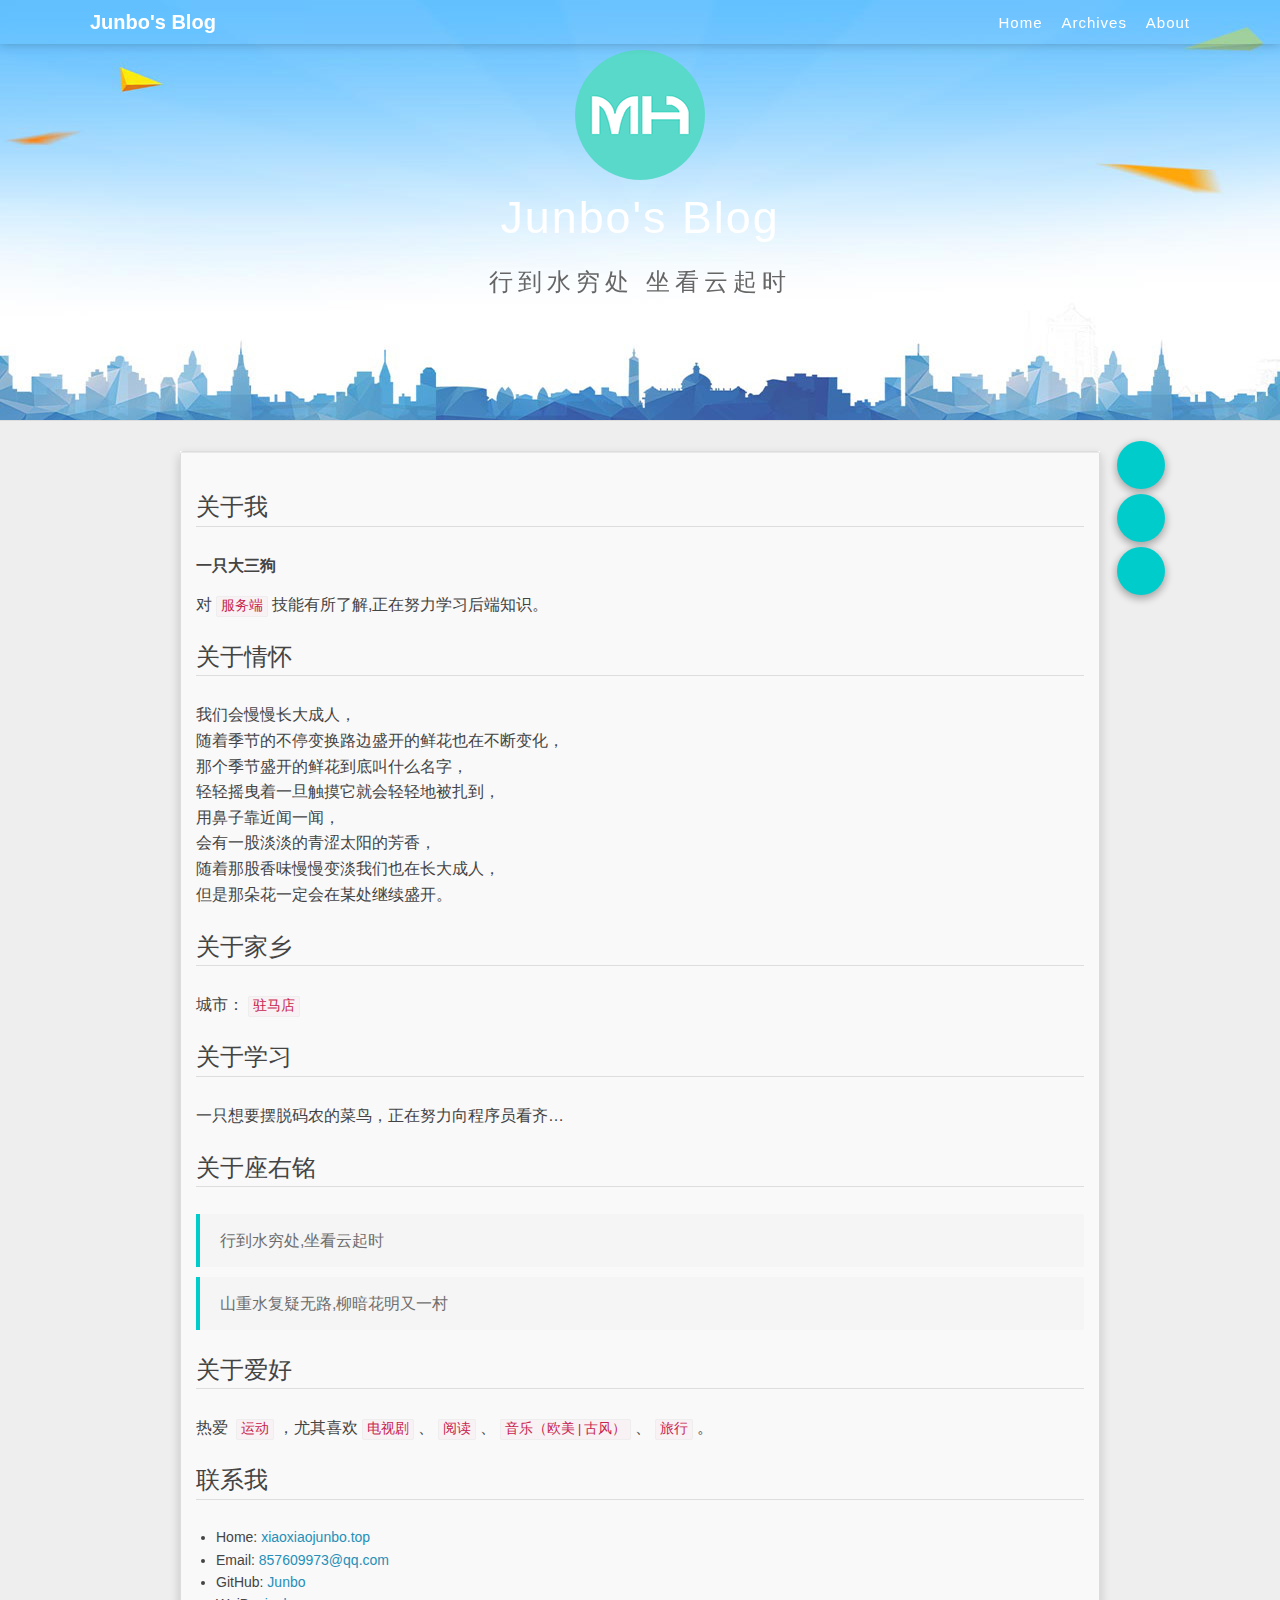
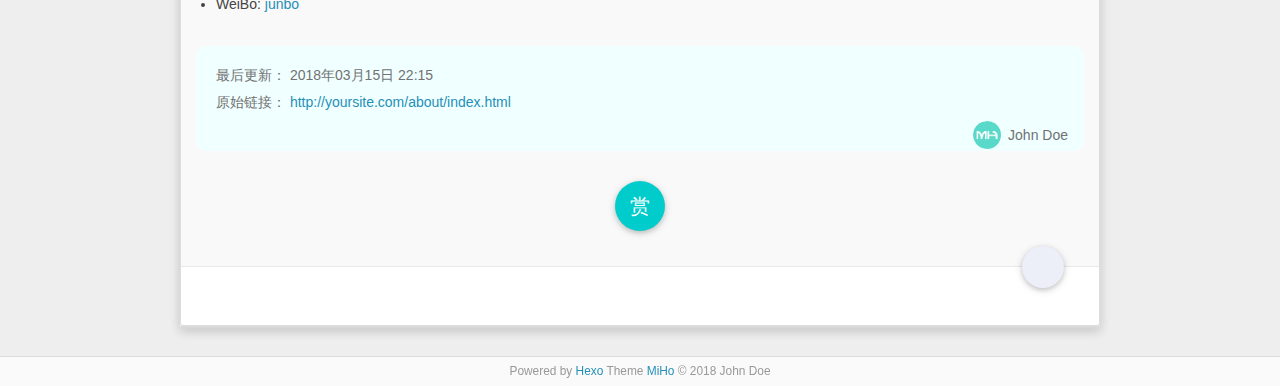
==== about/index.html @ d24095d6 "Site updated: 2018-03-15 23:12:38" ====
<!DOCTYPE html>
<html>
<head>
  <meta charset="utf-8">
  
  <title>Hexo</title>
  <meta name="viewport" content="width=device-width, initial-scale=1, maximum-scale=1">
  
    <meta name="keywords" content="Junbo,Junbo's Blog" />
  
  <meta name="description" content="关于我一只大三狗   对服务端技能有所了解,正在努力学习后端知识。 关于情怀我们会慢慢长大成人，随着季节的不停变换路边盛开的鲜花也在不断变化，那个季节盛开的鲜花到底叫什么名字，轻轻摇曳着一旦触摸它就会轻轻地被扎到，用鼻子靠近闻一闻，会有一股淡淡的青涩太阳的芳香，随着那股香味慢慢变淡我们也在长大成人，但是那朵花一定会在某处继续盛开。 关于家乡城市：驻马店 关于学习一只想要摆脱码农的菜鸟，正在努力向程">
<meta property="og:type" content="website">
<meta property="og:title" content="Hexo">
<meta property="og:url" content="http://yoursite.com/about/index.html">
<meta property="og:site_name" content="Hexo">
<meta property="og:description" content="关于我一只大三狗   对服务端技能有所了解,正在努力学习后端知识。 关于情怀我们会慢慢长大成人，随着季节的不停变换路边盛开的鲜花也在不断变化，那个季节盛开的鲜花到底叫什么名字，轻轻摇曳着一旦触摸它就会轻轻地被扎到，用鼻子靠近闻一闻，会有一股淡淡的青涩太阳的芳香，随着那股香味慢慢变淡我们也在长大成人，但是那朵花一定会在某处继续盛开。 关于家乡城市：驻马店 关于学习一只想要摆脱码农的菜鸟，正在努力向程">
<meta property="og:updated_time" content="2018-03-15T14:15:57.435Z">
<meta name="twitter:card" content="summary">
<meta name="twitter:title" content="Hexo">
<meta name="twitter:description" content="关于我一只大三狗   对服务端技能有所了解,正在努力学习后端知识。 关于情怀我们会慢慢长大成人，随着季节的不停变换路边盛开的鲜花也在不断变化，那个季节盛开的鲜花到底叫什么名字，轻轻摇曳着一旦触摸它就会轻轻地被扎到，用鼻子靠近闻一闻，会有一股淡淡的青涩太阳的芳香，随着那股香味慢慢变淡我们也在长大成人，但是那朵花一定会在某处继续盛开。 关于家乡城市：驻马店 关于学习一只想要摆脱码农的菜鸟，正在努力向程">
  
  
    <link rel="icon" href="/favicon.ico">
  
  <link href="//cdn.bootcss.com/font-awesome/4.7.0/css/font-awesome.min.css" rel="stylesheet" type="text/css">
  <link rel="stylesheet" href="/css/style.css">
  <script src="/js/pace.min.js"></script>
  

  
  

</head>

<body>
  <div id="container">
      <header id="header">
    <div id="banner"></div>
    <div id="header-outer">
        <div id="header-menu" class="header-menu-pos animated">
            <div class="header-menu-container">
                <a href="/" class="left">
                    <span class="site-title">Junbo&#39;s Blog</span>
                </a>
                <nav id="header-menu-nav" class="right">
                    
                    <a  href="/">
                        <i class="fa fa-home"></i>
                        <span>Home</span>
                    </a>
                    
                    <a  href="/archives">
                        <i class="fa fa-archive"></i>
                        <span>Archives</span>
                    </a>
                    
                    <a  href="/about">
                        <i class="fa fa-user"></i>
                        <span>About</span>
                    </a>
                    
                </nav>
                <a class="mobile-header-menu-button">
                    <i class="fa fa-bars"></i>
                </a>
            </div>
        </div>
        <div id="header-row">
            <div id="logo">
                <a href="/">
                    <img src="/images/logo.png" alt="logo">
                </a>
            </div>
            <div class="header-info">
                <div id="header-title">
                    
                    <h2>
                        Junbo&#39;s Blog
                    </h2>
                    
                </div>
                <div id="header-description">
                    
                    <h3>
                        行到水穷处   坐看云起时
                    </h3>
                    
                </div>
            </div>
            <nav class="header-nav">
                <div class="social">
                    
                        <a title="Junbo" target="_blank" href="//xiaoxiaojunbo.top">
                            <i class="fa fa-home fa-2x"></i></a>
                    
                        <a title="Github" target="_blank" href="//github.com/yizhixiaoxiao">
                            <i class="fa fa-github fa-2x"></i></a>
                    
                </div>
            </nav>
        </div>
    </div>
</header>
      <div class="outer">
        <section id="main" class="body-wrap"><article id="page-" class="article article-type-page" itemscope itemprop="blogPost">
  <div class="article-inner">
    
    <div class="article-entry " itemprop="articleBody">
      
            
            <h3 id="关于我"><a href="#关于我" class="headerlink" title="关于我"></a>关于我</h3><p><strong>一只大三狗</strong>  </p>
<p>对<code>服务端</code>技能有所了解,正在努力学习后端知识。</p>
<h3 id="关于情怀"><a href="#关于情怀" class="headerlink" title="关于情怀"></a>关于情怀</h3><p>我们会慢慢长大成人，<br>随着季节的不停变换路边盛开的鲜花也在不断变化，<br>那个季节盛开的鲜花到底叫什么名字，<br>轻轻摇曳着一旦触摸它就会轻轻地被扎到，<br>用鼻子靠近闻一闻，<br>会有一股淡淡的青涩太阳的芳香，<br>随着那股香味慢慢变淡我们也在长大成人，<br>但是那朵花一定会在某处继续盛开。</p>
<h3 id="关于家乡"><a href="#关于家乡" class="headerlink" title="关于家乡"></a>关于家乡</h3><p>城市：<code>驻马店</code></p>
<h3 id="关于学习"><a href="#关于学习" class="headerlink" title="关于学习"></a>关于学习</h3><p>一只想要摆脱码农的菜鸟，正在努力向程序员看齐…</p>
<h3 id="关于座右铭"><a href="#关于座右铭" class="headerlink" title="关于座右铭"></a>关于座右铭</h3><blockquote>
<p>行到水穷处,坐看云起时</p>
</blockquote>
<blockquote>
<p>山重水复疑无路,柳暗花明又一村</p>
</blockquote>
<h3 id="关于爱好"><a href="#关于爱好" class="headerlink" title="关于爱好"></a>关于爱好</h3><p>热爱 <code>运动</code>，尤其喜欢<code>电视剧</code>、<code>阅读</code>、<code>音乐（欧美|古风）</code>、<code>旅行</code>。</p>
<h3 id="联系我"><a href="#联系我" class="headerlink" title="联系我"></a>联系我</h3><ul>
<li>Home: <a href="www.xiaoxiaojunbo.top">xiaoxiaojunbo.top</a></li>
<li>Email:  <a href="mailto:857609973@qq.com" target="_blank" rel="noopener">857609973@qq.com</a></li>
<li>GitHub: <a href="https://github.com/yizhixiaoxiao" target="_blank" rel="noopener">Junbo</a></li>
<li>WeiBo:   <a href="https://weibo.com/3779550474/profile?rightmod=1&amp;wvr=6&amp;mod=personinfo&amp;is_all=1" target="_blank" rel="noopener">junbo</a></li>
</ul>

            <div class="post-copyright">
    <div class="content">
        <p>最后更新： 2018年03月15日 22:15</p>
        <p>原始链接： <a class="post-url" href="/about/index.html" title="">http://yoursite.com/about/index.html</a></p>
        <footer>
            <a href="http://yoursite.com">
                <img src="/images/logo.png" alt="John Doe">
                John Doe
            </a>
        </footer>
    </div>
</div>

      
        
            
<div class="page-reward">
    <a id="rewardBtn" href="javascript:;">赏</a>
</div>

<div id="reward" class="post-modal reward-lay">
    <a class="close" href="javascript:;" id="reward-close">×</a>
    <span class="reward-title">
        <i class="icon icon-quote-left"></i>
        请我吃糖~
        <i class="icon icon-quote-right"></i>
    </span>
    <div class="reward-content">
        
        <div class="reward-code">
            <img id="rewardCode" src="/images/wechat_code.jpg" alt="打赏二维码">
        </div>
        <div class="reward-select">
            
            <label class="reward-select-item checked" data-id="wechat" data-wechat="/images/wechat_code.jpg">
                <img class="reward-select-item-wechat" src="/images/wechat.png" alt="微信">
            </label>
            
            
            <label class="reward-select-item" data-id="alipay" data-alipay="/images/alipay_code.jpg">
                <img class="reward-select-item-alipay" src="/images/alipay.png" alt="支付宝">
            </label>
            
        </div>
    </div>
</div>


        
    </div>
    <footer class="article-footer">
        
        
<div class="post-share">
    <a href="javascript:;" id="share-sub" class="post-share-fab">
        <i class="fa fa-share-alt"></i>
    </a>
    <div class="post-share-list" id="share-list">
        <ul class="share-icons">
          <li>
            <a class="weibo share-sns" target="_blank" href="http://service.weibo.com/share/share.php?url=http://yoursite.com/about/&title=Hexo&pic=http://yoursite.comimages/logo.png" data-title="微博">
              <i class="fa fa-weibo"></i>
            </a>
          </li>
          <li>
            <a class="weixin share-sns" id="wxFab" href="javascript:;" data-title="微信">
              <i class="fa fa-weixin"></i>
            </a>
          </li>
          <li>
            <a class="qq share-sns" target="_blank" href="http://connect.qq.com/widget/shareqq/index.html?url=http://yoursite.com/about/&title=Hexo&source=" data-title="QQ">
              <i class="fa fa-qq"></i>
            </a>
          </li>
          <li>
            <a class="facebook share-sns" target="_blank" href="https://www.facebook.com/sharer/sharer.php?u=http://yoursite.com/about/" data-title="Facebook">
              <i class="fa fa-facebook"></i>
            </a>
          </li>
          <li>
            <a class="twitter share-sns" target="_blank" href="https://twitter.com/intent/tweet?text=Hexo&url=http://yoursite.com/about/&via=http://yoursite.com" data-title="Twitter">
              <i class="fa fa-twitter"></i>
            </a>
          </li>
          <li>
            <a class="google share-sns" target="_blank" href="https://plus.google.com/share?url=http://yoursite.com/about/" data-title="Google+">
              <i class="fa fa-google-plus"></i>
            </a>
          </li>
        </ul>
     </div>
</div>
<div class="post-modal wx-share" id="wxShare">
    <a class="close" href="javascript:;" id="wxShare-close">×</a>
    <p>扫一扫，分享到微信</p>
    <img src="//api.qrserver.com/v1/create-qr-code/?data=http://yoursite.com/about/" alt="微信分享二维码">
</div>

<div class="mask"></div>

        
        <ul class="article-footer-menu">
            
            
        </ul>
        
    </footer>
  </div>
</article>


    <aside class="post-toc-pos post-toc-top" id="post-toc">
        <nav class="post-toc-wrap">
            <ol class="post-toc"><li class="post-toc-item post-toc-level-3"><a class="post-toc-link" href="#关于我"><span class="post-toc-text">关于我</span></a></li><li class="post-toc-item post-toc-level-3"><a class="post-toc-link" href="#关于情怀"><span class="post-toc-text">关于情怀</span></a></li><li class="post-toc-item post-toc-level-3"><a class="post-toc-link" href="#关于家乡"><span class="post-toc-text">关于家乡</span></a></li><li class="post-toc-item post-toc-level-3"><a class="post-toc-link" href="#关于学习"><span class="post-toc-text">关于学习</span></a></li><li class="post-toc-item post-toc-level-3"><a class="post-toc-link" href="#关于座右铭"><span class="post-toc-text">关于座右铭</span></a></li><li class="post-toc-item post-toc-level-3"><a class="post-toc-link" href="#关于爱好"><span class="post-toc-text">关于爱好</span></a></li><li class="post-toc-item post-toc-level-3"><a class="post-toc-link" href="#联系我"><span class="post-toc-text">联系我</span></a></li></ol>
        </nav>
    </aside>
    



    
</section>
        
      </div>
      <footer id="footer">
  <div class="outer">
    <div id="footer-info" class="inner">
      
<p>
    <span id="busuanzi_container_site_uv" style='display:none'>
        总访客数：<span id="busuanzi_value_site_uv"></span>
    </span>
    <span id="busuanzi_container_site_pv" style='display:none'>
        总访问量：<span id="busuanzi_value_site_pv"></span>
    </span>
</p>


      <p>
        Powered by  <a href="http://hexo.io/" target="_blank">Hexo</a>
        Theme <a href="//github.com/wongminho/hexo-theme-miho" target="_blank">MiHo</a>
      &copy; 2018 John Doe<br>
      </p>
    </div>
  </div>
</footer>
    <script async src="//dn-lbstatics.qbox.me/busuanzi/2.3/busuanzi.pure.mini.js"></script>
<script src="//cdn.bootcss.com/jquery/3.2.1/jquery.min.js"></script>
<script>
  var mihoConfig = {
      root: "http://yoursite.com",
      animate: true,
      isHome: false,
      share: true,
      reward: 1
  }
</script>
<div class="sidebar">
    <div id="sidebar-search" title="Search">
        <i class="fa fa-search"></i>
    </div>
    <div id="sidebar-category" title="Categories">
        <i class="fa fa-book"></i>
    </div>
    <div id="sidebar-tag" title="Tags">
        <i class="fa fa-tags"></i>
    </div>
    <div id="sidebar-top">
        <span class="sidebar-top-icon"><i class="fa fa-angle-up"></i></span>
    </div>
</div>
<div class="sidebar-menu-box" id="sidebar-menu-box">
    <div class="sidebar-menu-box-container">
        <div id="sidebar-menu-box-categories">
            <a class="category-link" href="/categories/计算机网络/">计算机网络</a>
        </div>
        <div id="sidebar-menu-box-tags">
            <a href="/tags/计算机网络/" style="font-size: 10px;">计算机网络</a>
        </div>
    </div>
    <a href="javascript:;" class="sidebar-menu-box-close">&times;</a>
</div>
<div class="mobile-header-menu-nav" id="mobile-header-menu-nav">
    <div class="mobile-header-menu-container">
        <span class="title">Menus</span>
        <ul class="mobile-header-menu-navbar">
            
            <li>
                <a  href="/">
                    <i class="fa fa-home"></i><span>Home</span>
                </a>
            </li>
            
            <li>
                <a  href="/archives">
                    <i class="fa fa-archive"></i><span>Archives</span>
                </a>
            </li>
            
            <li>
                <a  href="/about">
                    <i class="fa fa-user"></i><span>About</span>
                </a>
            </li>
            
        </ul>
    </div>
    <div class="mobile-header-tag-container">
        <span class="title">Tags</span>
        <div id="mobile-header-container-tags">
            <a href="/tags/计算机网络/" style="font-size: 10px;">计算机网络</a>
        </div>
    </div>
</div>
<div class="search-wrap">
    <span class="search-close">&times;</span>
        <a href="javascript:;" class="header-icon waves-effect waves-circle waves-light" id="back">
            <i class="icon icon-lg icon-chevron-left"></i>
        </a>
        <input class="search-field" placeholder="Search..." id="keywords">
        <a id="search-submit" href="javascript:;">
            <i class="fa fa-search"></i>
        </a>
    <div class="search-container" id="search-container">
        <ul class="search-result" id="search-result">
        </ul>
    </div>
</div>

<div id="search-tpl">
    <li class="search-result-item">
        <a href="{url}" class="search-item-li">
            <span class="search-item-li-title" title="{title}">{title}</span>
        </a>
    </li>
</div>
<script src="/js/search.js"></script>
<script src="/js/main.js"></script>


  <script src="//cdn.bootcss.com/particles.js/2.0.0/particles.min.js"></script>
  <div id="particles"></div>
  <script src="/js/particles.js"></script>







  <link rel="stylesheet" href="//cdn.bootcss.com/animate.css/3.5.0/animate.min.css">
  <script src="//cdn.bootcss.com/scrollReveal.js/3.0.5/scrollreveal.js"></script>
  <script src="/js/animate.js"></script>


  <script src="/js/pop-img.js"></script>
  <script>
     $(".article-entry p img").popImg();
  </script>

  </div>
</body>
</html>
---- css/style.css ----
body {
  width: 100%;
}
body:before,
body:after {
  content: "";
  display: table;
}
body:after {
  clear: both;
}
html,
body,
div,
span,
applet,
object,
iframe,
h1,
h2,
h3,
h4,
h5,
h6,
p,
blockquote,
pre,
a,
abbr,
acronym,
address,
big,
cite,
code,
del,
dfn,
em,
img,
ins,
kbd,
q,
s,
samp,
small,
strike,
strong,
sub,
sup,
tt,
var,
dl,
dt,
dd,
ol,
ul,
li,
fieldset,
form,
label,
legend,
table,
caption,
tbody,
tfoot,
thead,
tr,
th,
td {
  margin: 0;
  padding: 0;
  border: 0;
  outline: 0;
  font-weight: inherit;
  font-style: inherit;
  font-family: inherit;
  font-size: 100%;
  vertical-align: baseline;
}
body {
  line-height: 1;
  color: #000;
  background: #fff;
}
ol,
ul {
  list-style: none;
}
table {
  border-collapse: separate;
  border-spacing: 0;
  vertical-align: middle;
}
caption,
th,
td {
  text-align: left;
  font-weight: normal;
  vertical-align: middle;
}
a img {
  border: none;
}
input,
button {
  margin: 0;
  padding: 0;
}
input::-moz-focus-inner,
button::-moz-focus-inner {
  border: 0;
  padding: 0;
}
@font-face {
  font-family: FontAwesome;
  font-style: normal;
  font-weight: normal;
  src: url("fonts/fontawesome-webfont.eot?v=#4.0.3");
  src: url("fonts/fontawesome-webfont.eot?#iefix&v=#4.0.3") format("embedded-opentype"), url("fonts/fontawesome-webfont.woff?v=#4.0.3") format("woff"), url("fonts/fontawesome-webfont.ttf?v=#4.0.3") format("truetype"), url("fonts/fontawesome-webfont.svg#fontawesomeregular?v=#4.0.3") format("svg");
}
html,
body,
#container {
  height: 100%;
}
body {
  font-family: "Helvetica Neue", Helvetica, STHeiTi, Arial, sans-serif;
  background: #eee;
  font-size: 14px;
  -webkit-text-size-adjust: 100%;
  position: relative;
}
.outer {
  max-width: 920px;
  margin: 0 auto;
  padding: 0 20px;
}
.outer:before,
.outer:after {
  content: "";
  display: table;
}
.outer:after {
  clear: both;
}
.inner {
  display: inline;
  float: left;
  width: 97.77777777777777%;
  margin: 0 1.111111111111111%;
}
.left,
.alignleft {
  float: left;
}
.right,
.alignright {
  float: right;
}
.clear {
  clear: both;
}
#container {
  position: relative;
}
.mobile-nav-on {
  overflow: hidden;
}
.hide {
  display: none;
}
.show {
  display: block;
}
#wrap {
  height: 100%;
  width: 100%;
  position: absolute;
  top: 0;
  left: 0;
  -webkit-transition: 0.2s ease-out;
  transition: 0.2s ease-out;
  z-index: 1;
  background: #eee;
}
.mobile-nav-on #wrap {
  left: 280px;
}
#particles {
  width: 100%;
  height: 100%;
  position: fixed;
  top: 0;
  left: 0;
  z-index: -1;
  opacity: 0.8;
}
.article-date,
.article-category-link,
.archive-year,
.widget-title {
  text-decoration: none;
  text-transform: uppercase;
  letter-spacing: 2px;
  color: #999;
  margin-bottom: 1em;
  margin-left: 5px;
  line-height: 1em;
  text-shadow: 0 1px #fff;
  font-weight: bold;
}
.article-inner,
.archive-article-inner {
  background: #fff;
  box-shadow: 1px 2px 3px #ddd;
  border: 1px solid #ddd;
  border-radius: 3px;
}
.article-entry h1,
.widget h1 {
  font-size: 3rem;
}
.article-entry h2,
.widget h2,
#header-title h2 {
  font-size: 2.8rem;
}
.article-entry h3,
.widget h3,
#header-description h3 {
  font-size: 1.5rem;
}
.article-entry h4,
.widget h4,
#article-nav,
.article-nav-link-wrap {
  font-size: 1.2rem;
}
.article-entry h5,
.widget h5 {
  font-size: 1rem;
}
.article-entry h6,
.widget h6 {
  font-size: 1em;
}
.article-entry hr,
.widget hr {
  border: 1px dashed #ddd;
}
.article-entry strong,
.widget strong {
  font-weight: bold;
}
.article-entry em,
.widget em,
.article-entry cite,
.widget cite {
  font-style: italic;
}
.article-entry sup,
.widget sup,
.article-entry sub,
.widget sub {
  font-size: 0.75em;
  line-height: 0;
  position: relative;
  vertical-align: baseline;
}
.article-entry sup,
.widget sup {
  top: -0.5em;
}
.article-entry sub,
.widget sub {
  bottom: -0.2em;
}
.article-entry small,
.widget small {
  font-size: 0.85em;
}
.article-entry acronym,
.widget acronym,
.article-entry abbr,
.widget abbr {
  border-bottom: 1px dotted;
}
.article-entry ul,
.widget ul,
.article-entry ol,
.widget ol,
.article-entry dl,
.widget dl {
  margin: 0 20px;
  line-height: 1.6em;
}
.article-entry ul ul,
.widget ul ul,
.article-entry ol ul,
.widget ol ul,
.article-entry ul ol,
.widget ul ol,
.article-entry ol ol,
.widget ol ol {
  margin-top: 0;
  margin-bottom: 0;
}
.article-entry ul,
.widget ul {
  list-style: disc;
}
.article-entry ol,
.widget ol {
  list-style: decimal;
}
.article-entry dt,
.widget dt {
  font-weight: bold;
}
.article-footer-tags .color1,
.mobile-header-tag-container #mobile-header-container-tags .color1,
#sidebar-menu-box-tags .color1,
#sidebar-menu-box-categories .color1 {
  background: #0cc;
}
.article-footer-tags .color1:before,
.mobile-header-tag-container #mobile-header-container-tags .color1:before,
#sidebar-menu-box-tags .color1:before,
#sidebar-menu-box-categories .color1:before {
  border-right-color: #0cc;
}
.article-footer-tags .color2,
.mobile-header-tag-container #mobile-header-container-tags .color2,
#sidebar-menu-box-tags .color2,
#sidebar-menu-box-categories .color2 {
  background: #ee6252;
}
.article-footer-tags .color2:before,
.mobile-header-tag-container #mobile-header-container-tags .color2:before,
#sidebar-menu-box-tags .color2:before,
#sidebar-menu-box-categories .color2:before {
  border-right-color: #ee6252;
}
.article-footer-tags .color3,
.mobile-header-tag-container #mobile-header-container-tags .color3,
#sidebar-menu-box-tags .color3,
#sidebar-menu-box-categories .color3 {
  background: #4cae4c;
}
.article-footer-tags .color3:before,
.mobile-header-tag-container #mobile-header-container-tags .color3:before,
#sidebar-menu-box-tags .color3:before,
#sidebar-menu-box-categories .color3:before {
  border-right-color: #4cae4c;
}
.article-footer-tags .color4,
.mobile-header-tag-container #mobile-header-container-tags .color4,
#sidebar-menu-box-tags .color4,
#sidebar-menu-box-categories .color4 {
  background: #e23794;
}
.article-footer-tags .color4:before,
.mobile-header-tag-container #mobile-header-container-tags .color4:before,
#sidebar-menu-box-tags .color4:before,
#sidebar-menu-box-categories .color4:before {
  border-right-color: #e23794;
}
.article-footer-tags .color5,
.mobile-header-tag-container #mobile-header-container-tags .color5,
#sidebar-menu-box-tags .color5,
#sidebar-menu-box-categories .color5 {
  background: #f0ad4e;
}
.article-footer-tags .color5:before,
.mobile-header-tag-container #mobile-header-container-tags .color5:before,
#sidebar-menu-box-tags .color5:before,
#sidebar-menu-box-categories .color5:before {
  border-right-color: #f0ad4e;
}
.article-title,
.archive-article-header h1,
.archive-article-title,
.search-result .search-result-item {
  overflow: hidden;
  text-overflow: ellipsis;
  white-space: nowrap;
}
#header {
  height: 420px;
  position: relative;
  width: 100%;
  border-bottom: 1px solid #ddd;
  z-index: 1;
}
#header:before,
#header:after {
  content: "";
  position: absolute;
  left: 0;
  right: 0;
  height: 40px;
}
#header-outer {
  height: 100%;
  position: relative;
}
#header-inner {
  position: relative;
  overflow: hidden;
}
#banner {
  position: absolute;
  top: 0;
  left: 0;
  width: 100%;
  height: 100%;
  background: url("../images/banner.jpg") center #000;
  -webkit-background-size: cover;
  -moz-background-size: cover;
  background-size: cover;
  z-index: -1;
}
#header-row {
  padding-top: 50px;
  text-align: center;
}
#logo {
  width: 130px;
  height: 130px;
  margin: 0 auto;
}
#header-menu {
  position: fixed;
  box-shadow: rgba(14,14,14,0.26) 0px 0px 10px;
  height: 44px;
}
#header-menu .header-menu-container {
  max-width: 1100px;
  margin: 0 auto;
  line-height: 44px;
}
#header-menu .header-menu-container .site-title {
  font-size: 20px;
  display: inline-block;
  vertical-align: top;
  font-weight: 600;
  color: #fff;
  line-height: 44px;
  -webkit-transition: all 0.5s;
  transition: all 0.5s;
}
#header-menu .header-menu-container .site-title:hover {
  letter-spacing: 3px;
}
#header-menu .header-menu-container #header-menu-nav {
  color: #fff;
}
#header-menu .header-menu-container #header-menu-nav a {
  margin-left: 15px;
  text-decoration: none;
}
#header-menu .header-menu-container #header-menu-nav a i {
  color: #fff;
  font-size: 18px;
}
#header-menu .header-menu-container #header-menu-nav a span {
  color: #fff;
  font-size: 15px;
  letter-spacing: 1px;
  -webkit-transition: all 0.5s;
  transition: all 0.5s;
}
#header-menu .header-menu-container #header-menu-nav a span:hover {
  letter-spacing: 2px;
}
.animated {
  -webkit-animation-duration: 0.3s;
  -webkit-animation-duration: 0.3s;
  -moz-animation-duration: 0.3s;
  -ms-animation-duration: 0.3s;
  animation-duration: 0.3s;
  -webkit-animation-fill-mode: both;
  -webkit-animation-fill-mode: both;
  -moz-animation-fill-mode: both;
  -ms-animation-fill-mode: both;
  animation-fill-mode: both;
}
@-webkit-keyframes slideDown {
  0% {
    -webkit-transform: translateY(-70px);
  }
  100% {
    -webkit-transform: translateY(0);
  }
}
@-webkit-keyframes slideUp {
  0% {
    -webkit-transform: translateY(0);
  }
  100% {
    -webkit-transform: translateY(-70px);
  }
}
.slide-down {
  -webkit-animation-name: slideDown;
  -webkit-animation-name: slideDown;
  -moz-animation-name: slideDown;
  -ms-animation-name: slideDown;
  animation-name: slideDown;
}
.slide-up {
  -webkit-animation-name: slideUp;
  -webkit-animation-name: slideUp;
  -moz-animation-name: slideUp;
  -ms-animation-name: slideUp;
  animation-name: slideUp;
}
.header-menu-pos {
  top: 0;
  left: 0;
  width: 100%;
  z-index: 6;
  line-height: 1.7;
  background: none;
  border-width: initial;
  border-style: none;
  border-color: initial;
  -webkit-border-image: initial;
  -moz-border-image: initial;
  border-image: initial;
  -webkit-transition: background 0.5s;
  transition: background 0.5s;
}
#logo img {
  border-radius: 50%;
  -webkit-transition: all 1.6s;
  transition: all 1.6s;
  -webkit-transition: all 1.6s cubic-bezier(0.17, 0.67, 0.62, 1.22);
  -moz-transition: all 1.6s cubic-bezier(0.17, 0.67, 0.62, 1.22);
  -o-transition: all 1.6s cubic-bezier(0.17, 0.67, 0.62, 1.22);
  -ms-transition: all 1.6s cubic-bezier(0.17, 0.67, 0.62, 1.22);
}
#logo img:hover {
  -webkit-transform: rotate(360deg);
  -moz-transform: rotate(360deg);
  -ms-transform: rotate(360deg);
  transform: rotate(360deg);
  -ms-transform: rotate(360deg); /* IE 9 */
  -webkit-transform: rotate(360deg); /* Safari and Chrome */
}
.header-info {
  cursor: pointer;
  margin: 15px 0;
}
#header-title,
#header-description {
  font-weight: 100;
  margin-top: 15px;
}
#header-title {
  color: #fff;
  letter-spacing: 2px;
}
#header-title h2 {
  -webkit-transition: all 0.5s;
  transition: all 0.5s;
  font-weight: 400;
}
#header-title h2:hover {
  letter-spacing: 5px;
}
#header-description {
  width: 600px;
  margin: 20px auto;
  padding: 10px 0;
  color: #666;
  letter-spacing: 5px;
}
.header-nav {
  cursor: pointer;
  margin: 8px 0;
}
.header-nav .social {
  text-align: center;
}
.header-nav .social a {
  color: #696969;
  margin-right: 15px;
  -webkit-transition: 0.2s ease;
  transition: 0.2s ease;
  position: relative;
}
.header-nav .social a:hover {
  color: #0cc;
}
.header-nav .social a:hover:after {
  right: -50%;
  top: -41px;
  color: #fff;
  background: #0cc;
  font-size: 14px;
  content: attr(title);
  display: block;
  padding: 5px 15px;
  position: absolute;
  white-space: nowrap;
  border-radius: 2px;
  text-transform: uppercase;
  box-shadow: 0 0 2px rgba(0,0,0,0.2);
  z-index: 10;
}
.header-nav .social a:hover:before {
  top: -17px;
  right: 8px;
  border: solid;
  border-color: #0cc transparent;
  border-width: 5px 5px 0 5px;
  content: "";
  display: block;
  position: absolute;
  z-index: 20;
}
#subtitle-wrap {
  margin-top: 16px;
}
#main-nav {
  float: left;
  margin-left: -15px;
}
.nav-icon,
.main-nav-link {
  float: left;
  color: #fff;
  opacity: 0.6;
  text-decoration: none;
  text-shadow: 0 1px rgba(0,0,0,0.2);
  -webkit-transition: opacity 0.2s;
  transition: opacity 0.2s;
  display: block;
  padding: 20px 15px;
}
.nav-icon:hover,
.main-nav-link:hover {
  opacity: 1;
}
.nav-icon {
  font-family: FontAwesome;
  text-align: center;
  font-size: 14px;
  width: 14px;
  height: 14px;
  padding: 20px 15px;
  position: relative;
  cursor: pointer;
}
.main-nav-link {
  font-weight: 300;
  letter-spacing: 1px;
}
@media screen and (max-width: 760px) {
  .main-nav-link {
    display: none;
  }
}
#main-nav-toggle {
  display: none;
}
#main-nav-toggle:before {
  content: "\f0c9";
}
@media screen and (max-width: 760px) {
  #main-nav-toggle {
    display: block;
  }
}
#sub-nav {
  float: right;
  margin-right: -15px;
}
#nav-rss-link:before {
  content: "\f09e";
}
#nav-search-btn:before {
  content: "\f002";
}
#search-form-wrap {
  position: absolute;
  top: 15px;
  width: 150px;
  height: 30px;
  right: -150px;
  opacity: 0;
  -webkit-transition: 0.2s ease-out;
  transition: 0.2s ease-out;
}
#search-form-wrap.on {
  opacity: 1;
  right: 0;
}
@media screen and (max-width: 760px) {
  #search-form-wrap {
    width: 100%;
    right: -100%;
  }
}
.search-form {
  position: absolute;
  top: 0;
  left: 0;
  right: 0;
  background: #fff;
  padding: 5px 15px;
  border-radius: 15px;
  box-shadow: 0 0 10px rgba(0,0,0,0.3);
}
.search-form-input {
  border: none;
  background: none;
  color: #444;
  width: 100%;
  font: 13px "Helvetica Neue", Helvetica, Arial, sans-serif;
  outline: none;
}
.search-form-input::-webkit-search-results-decoration,
.search-form-input::-webkit-search-cancel-button {
  -webkit-appearance: none;
}
.search-form-submit {
  position: absolute;
  top: 50%;
  right: 10px;
  margin-top: -7px;
  font: 13px FontAwesome;
  border: none;
  background: none;
  color: #bbb;
  cursor: pointer;
}
.search-form-submit:hover,
.search-form-submit:focus {
  color: #777;
}
.mobile-header-menu-button {
  display: none;
}
@-moz-keyframes slideDown {
  0% {
    -webkit-transform: translateY(-70px);
    -webkit-transform: translateY(-70px);
    -moz-transform: translateY(-70px);
    -ms-transform: translateY(-70px);
    transform: translateY(-70px);
  }
  100% {
    -webkit-transform: translateY(0);
    -webkit-transform: translateY(0);
    -moz-transform: translateY(0);
    -ms-transform: translateY(0);
    transform: translateY(0);
  }
}
@-webkit-keyframes slideDown {
  0% {
    -webkit-transform: translateY(-70px);
    -webkit-transform: translateY(-70px);
    -moz-transform: translateY(-70px);
    -ms-transform: translateY(-70px);
    transform: translateY(-70px);
  }
  100% {
    -webkit-transform: translateY(0);
    -webkit-transform: translateY(0);
    -moz-transform: translateY(0);
    -ms-transform: translateY(0);
    transform: translateY(0);
  }
}
@-o-keyframes slideDown {
  0% {
    -webkit-transform: translateY(-70px);
    -webkit-transform: translateY(-70px);
    -moz-transform: translateY(-70px);
    -ms-transform: translateY(-70px);
    transform: translateY(-70px);
  }
  100% {
    -webkit-transform: translateY(0);
    -webkit-transform: translateY(0);
    -moz-transform: translateY(0);
    -ms-transform: translateY(0);
    transform: translateY(0);
  }
}
@keyframes slideDown {
  0% {
    -webkit-transform: translateY(-70px);
    -webkit-transform: translateY(-70px);
    -moz-transform: translateY(-70px);
    -ms-transform: translateY(-70px);
    transform: translateY(-70px);
  }
  100% {
    -webkit-transform: translateY(0);
    -webkit-transform: translateY(0);
    -moz-transform: translateY(0);
    -ms-transform: translateY(0);
    transform: translateY(0);
  }
}
@-moz-keyframes slideUp {
  0% {
    -webkit-transform: translateY(0);
    -webkit-transform: translateY(0);
    -moz-transform: translateY(0);
    -ms-transform: translateY(0);
    transform: translateY(0);
  }
  100% {
    -webkit-transform: translateY(-70px);
    -webkit-transform: translateY(-70px);
    -moz-transform: translateY(-70px);
    -ms-transform: translateY(-70px);
    transform: translateY(-70px);
  }
}
@-webkit-keyframes slideUp {
  0% {
    -webkit-transform: translateY(0);
    -webkit-transform: translateY(0);
    -moz-transform: translateY(0);
    -ms-transform: translateY(0);
    transform: translateY(0);
  }
  100% {
    -webkit-transform: translateY(-70px);
    -webkit-transform: translateY(-70px);
    -moz-transform: translateY(-70px);
    -ms-transform: translateY(-70px);
    transform: translateY(-70px);
  }
}
@-o-keyframes slideUp {
  0% {
    -webkit-transform: translateY(0);
    -webkit-transform: translateY(0);
    -moz-transform: translateY(0);
    -ms-transform: translateY(0);
    transform: translateY(0);
  }
  100% {
    -webkit-transform: translateY(-70px);
    -webkit-transform: translateY(-70px);
    -moz-transform: translateY(-70px);
    -ms-transform: translateY(-70px);
    transform: translateY(-70px);
  }
}
@keyframes slideUp {
  0% {
    -webkit-transform: translateY(0);
    -webkit-transform: translateY(0);
    -moz-transform: translateY(0);
    -ms-transform: translateY(0);
    transform: translateY(0);
  }
  100% {
    -webkit-transform: translateY(-70px);
    -webkit-transform: translateY(-70px);
    -moz-transform: translateY(-70px);
    -ms-transform: translateY(-70px);
    transform: translateY(-70px);
  }
}
.body-wrap {
  margin-bottom: 30px;
  min-height: calc(100vh - 530px);
}
.article {
  margin: 30px 0;
  background: #fff;
  border-radius: 0;
  box-shadow: 0 5px 10px rgba(0,0,0,0.2);
}
.article-inner {
  overflow: inherit;
}
.article-date {
  float: left;
}
.article-category {
  float: left;
  line-height: 1em;
  color: #ccc;
  text-shadow: 0 1px #fff;
  margin-left: 8px;
}
.article-category:before {
  content: "\2022";
}
.article-category-link {
  margin: 0 12px 1em;
}
.article-header {
  padding: 15px;
  position: relative;
}
.article-title {
  display: block;
  padding: 7px 80px 7px 15px;
  border-left: 4px solid #0cc;
  text-decoration: none;
  font-size: 1.3em;
  color: #444;
  line-height: 1.1em;
  -webkit-transition: all 0.3s;
  transition: all 0.3s;
}
.article-title:hover {
  color: #0cc;
  padding-left: 8px;
}
.article-header .header-cate {
  background: #0cc;
  position: absolute;
  display: inline-block;
  padding: 8px;
  text-align: center;
  color: #fff;
  top: 16px;
  right: -10px;
  box-shadow: 0 1px 2px rgba(0,0,0,0.3);
}
.article-header .header-cate a {
  text-decoration: none;
  color: #fff;
}
.article-header .header-cate:after {
  position: absolute;
  content: "";
  top: 30px;
  right: 0;
  border-bottom: 10px solid transparent;
  border-left: 10px solid #099;
}
.article-entry {
  position: relative;
  padding: 15px;
  background: #f9f9f9;
  border-top: 1px solid #e8e8e8;
  border-bottom: 1px solid #e8e8e8;
  color: #444;
}
.article-entry:before,
.article-entry:after {
  content: "";
  display: table;
}
.article-entry:after {
  clear: both;
}
.article-entry p,
.article-entry table {
  line-height: 1.6em;
  font-size: 1rem;
  margin: 0.8em 0;
  word-wrap: break-word;
}
.article-entry h4,
.article-entry h5,
.article-entry h6 {
  font-weight: bold;
}
.article-entry h1,
.article-entry h2,
.article-entry h3 {
  padding-bottom: 5px;
  border-bottom: 1px solid #ddd;
}
.article-entry h1,
.article-entry h2,
.article-entry h3,
.article-entry h4,
.article-entry h5,
.article-entry h6 {
  line-height: 1.1em;
  margin: 1.1em 0;
}
.article-entry a {
  color: #258fb8;
  text-decoration: none;
}
.article-entry a:hover {
  text-decoration: underline;
}
.article-entry ol,
.article-entry dl {
  margin-top: 0.8em;
  margin-bottom: 0.8em;
  font-size: 16px;
}
.article-entry p img,
.article-entry p video {
  max-width: 100%;
  height: auto;
  display: block;
  margin: auto;
  box-shadow: 0 0 30px #ccc;
  -moz-box-shadow: 0 0 30px #ccc;
  -webkit-box-shadow: 0 0 30px #ccc;
}
.article-entry iframe {
  border: none;
}
.article-entry table {
  width: 100%;
  border-collapse: collapse;
  border-spacing: 0;
  border: 1px solid #ddd;
}
.article-entry table thead th {
  background: #f1f1f1;
  text-align: center;
  border: 1px solid #ddd;
  padding: 15px 0;
}
.article-entry table th {
  font-weight: bold;
}
.article-entry table td {
  border: 1px solid #ddd;
  vertical-align: middle;
  padding: 15px 0;
  text-align: center;
}
.article-entry center {
  font-size: 1rem;
}
.article-entry blockquote {
  position: relative;
  padding: 1px 20px;
  border-left: 4px solid #0cc;
  color: #6e6e6e;
  background: #f5f5f5;
  font-size: 14px;
  border-radius: 0 2px 2px 0;
  margin: 10px 0;
}
.article-entry blockquote footer {
  font-size: 14px;
  margin: 1.6em 0;
  font-family: "Helvetica Neue", Helvetica, Arial, sans-serif;
}
.article-entry blockquote footer cite:before {
  content: "—";
  padding: 0 0.5em;
}
.article-entry .pullquote {
  text-align: left;
  width: 45%;
  margin: 0;
}
.article-entry .pullquote.left {
  margin-left: 0.5em;
  margin-right: 1em;
}
.article-entry .pullquote.right {
  margin-right: 0.5em;
  margin-left: 1em;
}
.article-entry .caption {
  color: #999;
  display: block;
  font-size: 0.9em;
  margin-top: 0.5em;
  position: relative;
  text-align: center;
}
.article-entry .video-container {
  position: relative;
  padding-top: 56.25%;
  height: 0;
  overflow: hidden;
}
.article-entry .video-container iframe,
.article-entry .video-container object,
.article-entry .video-container embed {
  position: absolute;
  top: 0;
  left: 0;
  width: 100%;
  height: 100%;
  margin-top: 0;
}
.article-entry .article-img {
  float: left;
  width: 300px;
  height: 150px;
  overflow: hidden;
}
.article-entry .article-img a {
  cursor: pointer;
}
.article-entry .article-img img {
  width: 100%;
  height: 150px;
  -webkit-transition: 0.8s all;
  transition: 0.8s all;
  -moz-transition: 0.8s all;
  -webkit-transition: 0.8s all;
  -o-transition: 0.8s all;
}
.article-entry .article-img img:hover {
  -webkit-transform: scale(1.5);
  -moz-transform: scale(1.5);
  -ms-transform: scale(1.5);
  transform: scale(1.5);
  -ms-transform: scale(1.5);
  -moz-transform: scale(1.5);
  -webkit-transform: scale(1.5);
  -o-transform: scale(1.5);
}
.article-entry .article-feed {
  margin-left: 320px;
}
.article-entry .article-tags {
  position: absolute;
  left: 315px;
  bottom: 15px;
}
.article-entry .article-tags ul a {
  text-decoration: none;
  display: inline-block;
  margin-right: 5px;
  padding: 0 5px;
  border: 1px solid #0cc;
  font-size: 12px;
  color: #0cc;
  cursor: pointer;
}
.article-entry .article-tags ul a:hover {
  background: #0cc;
  color: #fff;
}
.article-more-link {
  float: right;
  padding: 8px 20px;
  border: 0;
  border-radius: 0;
  background: #0cc;
  box-shadow: 0 3px 10px rgba(0,0,0,0.06), 0 3px 10px rgba(0,0,0,0.13);
  -webkit-transition: all 0.1s;
  transition: all 0.1s;
  display: inline-block;
  line-height: 1em;
  cursor: pointer;
  color: #fff !important;
}
.article-more-link:hover {
  opacity: 0.8;
  box-shadow: 0 4px 10px rgba(0,0,0,0.09), 0 4px 10px rgba(0,0,0,0.17);
  text-shadow: 0 1px #1e7293;
}
.article-footer {
  font-size: 1em;
  line-height: 1.6em;
  padding: 15px;
  position: relative;
}
.article-footer:before,
.article-footer:after {
  content: "";
  display: table;
}
.article-footer:after {
  clear: both;
}
.article-footer a {
  color: #999;
  text-decoration: none;
}
.article-footer a:hover {
  color: #444;
}
.article-footer .article-footer-menu {
  float: left;
  margin-top: 3px;
  height: 25px;
  line-height: 25px;
}
.article-footer .article-footer-menu li {
  display: inline-block;
  margin-right: 20px;
  color: #999;
}
.article-footer .article-footer-menu li i {
  margin-right: 5px;
}
.article-footer-tags {
  display: inline-block;
}
.article-footer-tags a {
  color: #fff;
  display: inline-block;
  text-decoration: none;
  font-weight: normal;
  height: 18px;
  line-height: 18px;
  padding: 0 5px 0 10px;
  position: relative;
  border-radius: 0 5px 5px 0;
  margin: 5px 10px 5px 8px;
}
.article-footer-tags a:hover {
  opacity: 0.8;
  color: #fff;
}
.article-footer-tags a:before {
  content: " ";
  width: 0px;
  height: 0px;
  position: absolute;
  top: 0;
  left: -18px;
  border: 9px solid transparent;
}
.article-footer-tags a:after {
  content: " ";
  width: 4px;
  height: 4px;
  background-color: #fff;
  border-radius: 4px;
  box-shadow: 0px 0px 0px 1px rgba(0,0,0,0.3);
  position: absolute;
  top: 7px;
  left: 2px;
}
.article-tag-list-item {
  float: left;
  margin-right: 10px;
}
.article-tag-list-link:before {
  content: "#";
}
.article-comment-link {
  float: right;
}
.article-comment-link:before {
  content: "\f075";
  font-family: FontAwesome;
  padding-right: 8px;
}
.article-share-link {
  cursor: pointer;
  float: right;
  margin-left: 20px;
}
.article-share-link:before {
  content: "\f064";
  font-family: FontAwesome;
  padding-right: 6px;
}
#article-nav {
  position: relative;
}
#article-nav:before,
#article-nav:after {
  content: "";
  display: table;
}
#article-nav:after {
  clear: both;
}
@media screen and (min-width: 768px) {
  #article-nav {
    margin: 30px 0;
  }
}
.article-nav-link-wrap {
  text-decoration: none;
  text-shadow: 0 1px #fff;
  color: #444;
  -webkit-box-sizing: border-box;
  -moz-box-sizing: border-box;
  box-sizing: border-box;
  margin-top: 30px;
  text-align: center;
  display: block;
}
.article-nav-link-wrap:hover {
  color: #0cc;
}
@media screen and (min-width: 768px) {
  .article-nav-link-wrap {
    margin-top: 0;
  }
}
@media screen and (min-width: 768px) {
  #article-nav-newer {
    float: left;
    text-align: left;
    padding-right: 20px;
    width: 50%;
  }
}
@media screen and (min-width: 768px) {
  #article-nav-older {
    float: right;
    text-align: right;
    padding-left: 20px;
    width: 50%;
  }
}
.article-nav-caption {
  text-transform: uppercase;
  letter-spacing: 2px;
  color: #ddd;
  line-height: 1em;
  font-weight: bold;
}
#article-nav-newer .article-nav-caption {
  margin-right: -2px;
}
.article-nav-title {
  display: inline-block;
  width: 90%;
}
.article-share-box {
  position: absolute;
  display: none;
  background: #fff;
  box-shadow: 1px 2px 10px rgba(0,0,0,0.2);
  border-radius: 3px;
  margin-left: -145px;
  overflow: hidden;
  z-index: 1;
}
.article-share-box.on {
  display: block;
}
.article-share-input {
  width: 100%;
  background: none;
  -webkit-box-sizing: border-box;
  -moz-box-sizing: border-box;
  box-sizing: border-box;
  font: 14px "Helvetica Neue", Helvetica, Arial, sans-serif;
  padding: 0 15px;
  color: #444;
  outline: none;
  border: 1px solid #ddd;
  border-radius: 3px 3px 0 0;
  height: 36px;
  line-height: 36px;
}
.article-share-links {
  background: #eee;
}
.article-share-links:before,
.article-share-links:after {
  content: "";
  display: table;
}
.article-share-links:after {
  clear: both;
}
.article-share-twitter,
.article-share-facebook,
.article-share-pinterest,
.article-share-google {
  width: 50px;
  height: 36px;
  display: block;
  float: left;
  position: relative;
  color: #999;
  text-shadow: 0 1px #fff;
}
.article-share-twitter:before,
.article-share-facebook:before,
.article-share-pinterest:before,
.article-share-google:before {
  font-size: 20px;
  font-family: FontAwesome;
  width: 20px;
  height: 20px;
  position: absolute;
  top: 50%;
  left: 50%;
  margin-top: -10px;
  margin-left: -10px;
  text-align: center;
}
.article-share-twitter:hover,
.article-share-facebook:hover,
.article-share-pinterest:hover,
.article-share-google:hover {
  color: #fff;
}
.article-share-twitter:before {
  content: "\f099";
}
.article-share-twitter:hover {
  background: #00aced;
  text-shadow: 0 1px #008abe;
}
.article-share-facebook:before {
  content: "\f09a";
}
.article-share-facebook:hover {
  background: #3b5998;
  text-shadow: 0 1px #2f477a;
}
.article-share-pinterest:before {
  content: "\f0d2";
}
.article-share-pinterest:hover {
  background: #cb2027;
  text-shadow: 0 1px #a21a1f;
}
.article-share-google:before {
  content: "\f0d5";
}
.article-share-google:hover {
  background: #dd4b39;
  text-shadow: 0 1px #be3221;
}
.article-gallery {
  background: #000;
  position: relative;
}
.article-gallery-photos {
  position: relative;
  overflow: hidden;
}
.article-gallery-img {
  display: none;
  max-width: 100%;
}
.article-gallery-img:first-child {
  display: block;
}
.article-gallery-img.loaded {
  position: absolute;
  display: block;
}
.article-gallery-img img {
  display: block;
  max-width: 100%;
  margin: 0 auto;
}
.post-toc-pos {
  z-index: 999;
  bottom: 77%;
  left: calc(50% - 660px);
  position: fixed;
}
.post-toc-pos .post-article {
  float: left;
  width: 80%;
  padding-right: 30px;
}
.post-toc-not-top {
  -webkit-transition: opacity 0.5s ease-in-out;
  -webkit-transition: opacity 0.5s;
  transition: opacity 0.5s;
  opacity: 1;
}
.post-toc-top {
  -webkit-transition: opacity 0.5s ease-in-out;
  -webkit-transition: opacity 0.5s;
  transition: opacity 0.5s;
  opacity: 0;
}
.post-toc-wrap {
  position: fixed;
  border-radius: 3px;
  width: 200px;
  max-height: 400px;
  color: #313131;
}
.post-toc-wrap.fixed {
  top: 20px;
  bottom: 140px;
  overflow-y: auto;
}
.post-toc-wrap ol,
.post-toc-wrap ul {
  list-style: none;
  margin: 0;
  position: relative;
}
.post-toc-wrap h4 {
  font-size: 15px;
  font-weight: 600;
  color: #727272;
  text-align: center;
  line-height: 20px;
}
.post-toc-wrap > ol {
  border-left: 1px solid #ddd;
}
.post-toc-wrap > ol > li {
  margin: 0;
  padding-left: 0;
  list-style: none;
}
.post-toc-wrap > ol > li:before {
  position: relative;
  top: 0;
  left: -4px;
  display: inline-block;
  width: 7px;
  height: 7px;
  content: '';
  border-radius: 50%;
  background-color: #0cc;
}
.post-toc-child {
  padding-left: 10px;
}
.post-toc-child li {
  color: #5f5f5f;
}
.post-toc {
  display: inline-block;
  padding: 0;
  font-size: 13px;
}
.post-toc .post-toc-item {
  position: relative;
}
.post-toc-link {
  position: relative;
  z-index: 2;
  padding: 3px 10px;
  line-height: 1.5rem;
  color: inherit;
  word-break: break-all;
  text-decoration: none;
}
.post-toc-link:hover {
  opacity: 0.8;
  color: #0cc;
}
.post-toc-link:before,
.post-toc-link:after {
  content: "";
  position: absolute;
  z-index: 1;
  top: 0;
  right: 0;
  width: 100%;
  height: 100%;
}
.post-copyright {
  margin: 30px 0;
  font-size: 14px;
}
.post-copyright .content {
  margin-bottom: 1em;
  padding: 10px 0 30px 20px;
  word-break: break-all;
  color: #727272;
  background: #f0ffff;
  border-radius: 10px;
}
.post-copyright .content p {
  font-size: 14px;
  line-height: 1rem;
}
.post-copyright footer {
  float: right;
}
.post-copyright footer a {
  position: relative;
  display: block;
  overflow: hidden;
  padding: 0 16px 0 35px;
  height: 28px;
  line-height: 28px;
  color: #727272;
  background: #f0ffff;
  border-radius: 14px;
}
.post-copyright footer a:hover {
  text-decoration: none;
}
.post-copyright footer img {
  position: absolute;
  top: 0;
  left: 0;
  width: 28px;
  height: 28px;
  border-radius: 50%;
}
#comments {
  background: #fff;
  box-shadow: 1px 2px 3px #ddd;
  padding: 15px;
  border: 1px solid #ddd;
  border-radius: 3px;
  margin: 30px 0;
}
#comments a {
  color: #258fb8;
}
.nt-list {
  display: none;
}
.archives-wrap {
  margin: 30px 0;
}
.archives:before,
.archives:after {
  content: "";
  display: table;
}
.archives:after {
  clear: both;
}
.archive-year-wrap {
  margin-bottom: 1em;
}
.archives {
  -webkit-column-gap: 10px;
  -moz-column-gap: 10px;
  column-gap: 10px;
}
@media screen and (min-width: 480px) and (max-width: 767px) {
  .archives {
    -webkit-column-count: 2;
    -moz-column-count: 2;
    column-count: 2;
  }
}
@media screen and (min-width: 768px) {
  .archives {
    -webkit-column-count: 2;
    -moz-column-count: 2;
    column-count: 2;
  }
}
.archive-article {
  -webkit-column-break-inside: avoid;
  page-break-inside: avoid;
  overflow: hidden;
  break-inside: avoid-column;
}
.archive-article-inner {
  padding: 10px;
  margin-bottom: 15px;
}
.archive-article-title {
  text-decoration: none;
  color: #444;
  -webkit-transition: color 0.2s;
  transition: color 0.2s;
  line-height: 1.6em;
  font-size: 18px;
}
.archive-article-title:hover {
  color: #0cc;
}
.archive-article-footer {
  margin-top: 1em;
}
.archive-article-date {
  color: #999;
  text-decoration: none;
  font-size: 1em;
  line-height: 1em;
  margin-bottom: 0.5em;
  display: block;
}
.archive-post-footer {
  margin: 5px -10px 0 -10px;
  padding: 5px 10px 0 10px;
  border-top: 1px solid #e8e8e8;
}
#page-nav {
  margin: 30px auto;
  border-radius: 3px;
  text-align: center;
  color: #727272;
  overflow: hidden;
}
#page-nav:before,
#page-nav:after {
  content: "";
  display: table;
}
#page-nav:after {
  clear: both;
}
#page-nav a,
#page-nav span {
  padding: 10px 15px;
  line-height: 1;
  height: 2ex;
  margin-right: 5px;
  border-radius: 3px;
}
#page-nav a {
  color: #999;
  text-decoration: none;
}
#page-nav a:hover {
  color: #fff;
  background: #0cc;
}
#page-nav .page-number {
  display: inline-block;
}
@media screen and (max-width: 760px) {
  #page-nav .page-number {
    display: none;
  }
}
#page-nav .current {
  font-weight: bold;
  color: #fff;
  background: #0cc;
}
#page-nav .space {
  color: #ddd;
}
#footer {
  background: rgba(255,255,255,0.7);
  padding: 5px 0;
  border-top: 1px solid #ddd;
  color: #999;
}
#footer a {
  color: #258fb8;
  text-decoration: none;
}
#footer a:hover {
  text-decoration: underline;
}
#footer-info {
  line-height: 1.6em;
  font-size: 0.85em;
  text-align: center;
}
.article-entry pre,
.article-entry .highlight {
  background: #f6f8fa;
  margin: 8px -15px;
  padding: 15px 15px;
  border-style: solid;
  border-color: #ddd;
  border-width: 1px 0;
  overflow: auto;
  color: #24292e;
  line-height: 22.400000000000002px;
}
.article-entry .highlight .gutter pre,
.article-entry .gist .gist-file .gist-data .line-numbers {
  color: #666;
  font-size: 0.85em;
}
.article-entry pre,
.article-entry code {
  font-family: "Source Code Pro", Consolas, Monaco, Menlo, Consolas, monospace;
  font-size: 1em;
}
.article-entry code {
  color: #c7254e;
  line-height: 1;
  margin: 0 4px;
  font-size: 85%;
  padding: 2px 4px;
  border: 1px solid #eee;
  border-radius: 2px;
  word-wrap: break-word;
  background-color: #f9f2f4;
}
.article-entry .code {
  font: 14px "SFMono-Regular", Consolas, "Liberation Mono", Menlo, Courier, monospace;
}
.article-entry pre code {
  background: none;
  text-shadow: none;
  padding: 0;
}
.article-entry .highlight pre {
  border: none;
  margin: 0;
  padding: 0;
}
.article-entry .highlight table {
  margin: 0;
  width: auto;
  border-collapse: collapse;
  border-spacing: 0;
  border: none;
}
.article-entry .highlight th {
  font-weight: bold;
  border-bottom: 3px solid #ddd;
  padding-bottom: 0.5em;
}
.article-entry .highlight td {
  border: none;
  padding: 0;
  text-align: left;
}
.article-entry .highlight figcaption {
  font-size: 0.85em;
  color: #675f5f;
  line-height: 1em;
  margin-bottom: 1em;
}
.article-entry .highlight figcaption:before,
.article-entry .highlight figcaption:after {
  content: "";
  display: table;
}
.article-entry .highlight figcaption:after {
  clear: both;
}
.article-entry .highlight figcaption a {
  float: right;
}
.article-entry .highlight .gutter pre {
  text-align: right;
  padding-right: 20px;
}
.article-entry .highlight .line {
  height: 22.400000000000002px;
}
.article-entry .highlight .line.marked {
  background: #515151;
}
.article-entry .gist {
  margin: 0 -15px;
  border-style: solid;
  border-color: #ddd;
  border-width: 1px 0;
  background: #f6f8fa;
  padding: 15px 15px 15px 0;
}
.article-entry .gist .gist-file {
  border: none;
  font-family: "Source Code Pro", Consolas, Monaco, Menlo, Consolas, monospace;
  margin: 0;
}
.article-entry .gist .gist-file .gist-data {
  background: none;
  border: none;
}
.article-entry .gist .gist-file .gist-data .line-numbers {
  background: none;
  border: none;
  padding: 0 20px 0 0;
}
.article-entry .gist .gist-file .gist-data .line-data {
  padding: 0 !important;
}
.article-entry .gist .gist-file .highlight {
  margin: 0;
  padding: 0;
  border: none;
}
.article-entry .gist .gist-file .gist-meta {
  background: #f6f8fa;
  color: #675f5f;
  font: 0.85em "Helvetica Neue", Helvetica, Arial, sans-serif;
  text-shadow: 0 0;
  padding: 0;
  margin-top: 1em;
  margin-left: 15px;
}
.article-entry .gist .gist-file .gist-meta a {
  color: #258fb8;
  font-weight: normal;
}
.article-entry .gist .gist-file .gist-meta a:hover {
  text-decoration: underline;
}
pre .comment,
pre .title {
  color: #675f5f;
}
pre .variable,
pre .attribute,
pre .tag,
pre .regexp,
pre .ruby .constant,
pre .xml .tag .title,
pre .xml .pi,
pre .xml .doctype,
pre .html .doctype,
pre .css .id,
pre .css .class,
pre .css .pseudo {
  color: #f2777a;
}
pre .number,
pre .preprocessor,
pre .built_in,
pre .literal,
pre .params,
pre .constant {
  color: #f99157;
}
pre .class,
pre .ruby .class .title,
pre .css .rules .attribute {
  color: #5fb15f;
}
pre .string,
pre .value,
pre .inheritance,
pre .header,
pre .ruby .symbol,
pre .xml .cdata {
  color: #5fb15f;
}
pre .css .hexcolor {
  color: #6cc;
}
pre .function,
pre .python .decorator,
pre .python .title,
pre .ruby .function .title,
pre .ruby .title .keyword,
pre .perl .sub,
pre .javascript .title,
pre .coffeescript .title {
  color: #69c;
}
pre .keyword,
pre .javascript .function {
  color: #a95aa9;
}
@media screen and (max-width: 760px) {
  #header {
    height: 150px;
  }
  #header-row {
    padding-top: 0;
  }
  #logo {
    width: 100px;
    height: 100px;
  }
  #logo img {
    width: 100px;
    height: 100px;
    -webkit-transform: scale(0.8);
    -moz-transform: scale(0.8);
    -ms-transform: scale(0.8);
    transform: scale(0.8);
    -ms-transform: scale(0.8);
    -moz-transform: scale(0.8);
    -webkit-transform: scale(0.8);
    -o-transform: scale(0.8);
  }
  .header-info {
    display: none;
  }
  #header-title {
    display: none;
  }
  #header-title h2 {
    font-size: 1em;
    color: #999;
  }
  #header-description {
    display: none;
  }
  .header-nav {
    margin: 0 auto;
  }
  #mobile-nav {
    position: absolute;
    top: 0;
    left: 0;
    width: 280px;
    height: 100%;
    background: #191919;
    border-right: 1px solid #fff;
  }
  .mobile-nav-link {
    display: block;
    color: #999;
    text-decoration: none;
    padding: 15px 20px;
    font-weight: bold;
  }
  .mobile-nav-link:hover {
    color: #fff;
  }
  .article {
    margin: 10px 10px;
  }
  .article .article-img {
    display: none;
  }
  .article .article-entry,
  .article .article-feed {
    margin-left: 0;
  }
  .article .article-entry p,
  .article .article-feed p {
    margin: 0;
  }
  .article .article-footer .article-footer-menu .article-footer-tags {
    display: none;
  }
  .module-mobile-cmt-barrage {
    display: none;
  }
  .sidebar {
    display: none;
  }
  #header-menu {
    box-shadow: none;
    height: 30px;
  }
  #header-menu .header-menu-container #header-menu-nav {
    display: none;
  }
  #header-menu .header-menu-container .site-title {
    margin: 2px 0 0 8px;
    line-height: 30px;
    font-size: 16px;
  }
  #header-menu .mobile-header-menu-button {
    position: relative;
    float: right;
    padding: 5px 10px;
    margin-right: 2px;
    border-radius: 50%;
    display: block;
    color: #fff;
    line-height: 20px;
  }
  #header-menu .mobile-header-menu-button.active {
    background-color: rgba(255,255,255,0.25);
  }
  #header-menu .mobile-header-menu-button i {
    font-size: 20px;
  }
  .mobile-header-menu-nav {
    -webkit-transform: translateX(22em);
    -ms-transform: translateX(22em);
    -webkit-transform: translateX(22em);
    -moz-transform: translateX(22em);
    -ms-transform: translateX(22em);
    transform: translateX(22em);
    -moz-transition: -moz-transform 0.45s ease, visibility 0.45s;
    -webkit-transition: -webkit-transform 0.45s ease, visibility 0.45s;
    -ms-transition: -ms-transform 0.45s ease, visibility 0.45s;
    -webkit-transition: transform 0.45s ease visibility 0.45s;
    transition: transform 0.45s ease visibility 0.45s;
    position: fixed;
    top: 0;
    right: 0;
    height: 100%;
    background: rgba(0,0,0,0.17);
    color: #fff;
    cursor: default;
    z-index: 1;
    visibility: hidden;
    border: none;
    width: 80%;
    float: right;
    margin: 0;
  }
  .mobile-header-menu-nav .title {
    line-height: 50px;
    font-size: 25px;
    font-weight: 400;
    display: block;
    text-align: center;
    border-bottom: 1px solid #fff;
  }
  .mobile-header-menu-nav .mobile-header-menu-navbar li {
    line-height: 30px;
    font-size: 18px;
    font-weight: 300;
    text-align: left;
    border-bottom: 1px dotted #fff;
    margin-top: 5px;
  }
  .mobile-header-menu-nav .mobile-header-menu-navbar li a {
    color: #fff;
    text-decoration: none;
    display: inline-block;
    width: 100%;
    padding-left: 5px;
  }
  .mobile-header-menu-nav .mobile-header-menu-navbar li span {
    margin-left: 5px;
  }
  .mobile-header-menu-nav-in {
    -webkit-transform: translateX(0);
    -ms-transform: translateX(0);
    -webkit-transform: translateX(0);
    -moz-transform: translateX(0);
    -ms-transform: translateX(0);
    transform: translateX(0);
    visibility: visible;
  }
  .mobile-header-tag-container #mobile-header-container-tags {
    padding-left: 5px;
    max-height: 100%;
    overflow-y: auto;
  }
  .mobile-header-tag-container #mobile-header-container-tags a {
    color: #fff;
    display: inline-block;
    text-decoration: none;
    font-weight: normal;
    font-size: 12px;
    height: 18px;
    line-height: 18px;
    float: left;
    padding: 0 5px 0 10px;
    position: relative;
    border-radius: 0 5px 5px 0;
    margin: 5px 9px 5px 8px;
  }
  .mobile-header-tag-container #mobile-header-container-tags a:hover {
    opacity: 0.8;
  }
  .mobile-header-tag-container #mobile-header-container-tags a:before {
    content: " ";
    width: 0;
    height: 0;
    position: absolute;
    top: 0;
    left: -18px;
    border: 9px solid transparent;
  }
  .mobile-header-tag-container #mobile-header-container-tags a:after {
    content: " ";
    width: 4px;
    height: 4px;
    background-color: #fff;
    border-radius: 4px;
    box-shadow: 0px 0px 0px 1px rgba(0,0,0,0.3);
    position: absolute;
    top: 7px;
    left: 2px;
  }
  .outer {
    padding: 0;
  }
  .article-footer .post-share {
    right: 8px;
  }
  .reward-lay {
    max-width: calc(100vw - 60px);
  }
  .reward-title {
    font-size: 18px;
  }
}
@media screen and (min-width: 768px) {
  #sidebar {
    display: inline;
    float: left;
    width: 31.11111111111111%;
    margin: 0 1.111111111111111%;
  }
}
.widget-wrap {
  margin: 30px 0;
}
.widget {
  color: #777;
  text-shadow: 0 1px #fff;
  background: #ddd;
  box-shadow: 0 -1px 4px #ccc inset;
  border: 1px solid #ccc;
  padding: 15px;
  border-radius: 3px;
}
.widget a {
  color: #258fb8;
  text-decoration: none;
}
.widget a:hover {
  text-decoration: underline;
}
.widget ul ul,
.widget ol ul,
.widget dl ul,
.widget ul ol,
.widget ol ol,
.widget dl ol,
.widget ul dl,
.widget ol dl,
.widget dl dl {
  margin-left: 15px;
  list-style: disc;
}
.widget {
  line-height: 1.6em;
  word-wrap: break-word;
  font-size: 0.9em;
}
.widget ul,
.widget ol {
  list-style: none;
  margin: 0;
}
.widget ul ul,
.widget ol ul,
.widget ul ol,
.widget ol ol {
  margin: 0 20px;
}
.widget ul ul,
.widget ol ul {
  list-style: disc;
}
.widget ul ol,
.widget ol ol {
  list-style: decimal;
}
.category-list-count,
.tag-list-count,
.archive-list-count {
  padding-left: 5px;
  color: #999;
  font-size: 0.85em;
}
.category-list-count:before,
.tag-list-count:before,
.archive-list-count:before {
  content: "(";
}
.category-list-count:after,
.tag-list-count:after,
.archive-list-count:after {
  content: ")";
}
.tagcloud a {
  margin-right: 5px;
  display: inline-block;
}
.sidebar {
  z-index: 999;
  position: fixed;
  bottom: 300px;
  right: calc(50% - 525px);
}
.sidebar div {
  display: block;
  cursor: pointer;
  width: 48px;
  height: 48px;
  text-align: center;
  line-height: 48px;
  border-radius: 50%;
  background: #0cc;
  color: #fff;
  margin-bottom: 5px;
  -webkit-transition: 0.4s ease-in-out;
  transition: 0.4s ease-in-out;
  box-shadow: 0 3px 10px rgba(0,0,0,0.16), 0 3px 10px rgba(0,0,0,0.23);
}
.sidebar div i {
  font-size: 1.5em;
  line-height: 2.45em;
}
.sidebar div:hover {
  opacity: 0.8;
  box-shadow: 0 4px 10px rgba(0,0,0,0.09), 0 4px 10px rgba(0,0,0,0.17);
  text-shadow: 0 1px #1e7293;
}
.sidebar-menu-box {
  height: 0;
  opacity: 1;
  position: fixed;
  bottom: 0;
  left: 0;
  width: 100%;
  overflow: hidden;
  background: rgba(0,0,0,0.17);
}
.sidebar-menu-box .sidebar-menu-box-container {
  max-width: 920px;
  margin: 0 auto;
}
.sidebar-menu-box .sidebar-menu-box-close {
  position: absolute;
  top: 0;
  right: 15px;
  font-size: 48px;
  color: #777 !important;
  text-decoration: none !important;
}
.sidebar-menu-box .sidebar-menu-box-close:hover {
  color: #0cc !important;
}
#sidebar-menu-box-tags {
  display: inline-block;
  max-height: 162px;
  overflow-y: auto;
}
#sidebar-menu-box-tags a {
  color: #fff;
  display: inline-block;
  text-decoration: none;
  font-weight: normal;
  font-size: 10px;
  height: 21px;
  line-height: 21px;
  float: left;
  padding: 0 5px 0 10px;
  position: relative;
  border-radius: 0 5px 5px 0;
  margin: 5px 15px 5px 8px;
}
#sidebar-menu-box-tags a:hover {
  opacity: 0.8;
}
#sidebar-menu-box-tags a:before {
  content: " ";
  width: 0px;
  height: 3px;
  position: absolute;
  top: 0;
  left: -18px;
  border: 9px solid transparent;
}
#sidebar-menu-box-tags a:after {
  content: " ";
  width: 4px;
  height: 4px;
  background-color: #fff;
  border-radius: 4px;
  box-shadow: 0px 0px 0px 1px rgba(0,0,0,0.3);
  position: absolute;
  top: 9px;
  left: 2px;
}
#sidebar-menu-box-categories {
  display: inline-block;
}
#sidebar-menu-box-categories a {
  color: #fff;
  display: inline-block;
  text-decoration: none;
  font-weight: normal;
  font-size: 10px;
  height: 21px;
  line-height: 21px;
  float: left;
  padding: 0 5px 0 10px;
  position: relative;
  border-radius: 5px;
  margin: 5px 15px 5px 8px;
}
#sidebar-menu-box-categories a:hover {
  opacity: 0.8;
}
#sidebar-top {
  display: none;
}
.search-wrap {
  position: fixed;
  top: -100px;
  left: 50%;
  margin-left: -240px;
  z-index: 998;
  width: 400px;
  padding: 30px;
  background: #fff;
  opacity: 0;
  box-shadow: 5px 5px 10px rgba(0,0,0,0.3);
  -webkit-transition: all 0.5s;
  transition: all 0.5s;
}
.search-wrap .search-field {
  padding: 10px;
  width: 360px;
  border: 0;
  color: #666;
  font-weight: normal;
  background: #f1f1f1;
  -webkit-transition: background 0.3s;
  transition: background 0.3s;
}
.search-wrap .search-field:focus {
  background: #e8e8e8;
}
.search-wrap #search-submit {
  color: #0cc;
  width: 33px;
  height: 33px;
  position: absolute;
  right: 48px;
  top: 31px;
  text-align: center;
  line-height: 33px;
}
.search-wrap #search-submit i {
  font-size: 20px;
}
.search-wrap .search-submit:hover {
  opacity: 0.8;
}
.search-wrap .search-close {
  position: absolute;
  top: 0;
  right: 0;
  display: block;
  padding: 1px 10px;
  font-size: 20px;
  background: #e8e8e8;
  color: #666;
  cursor: pointer;
}
.search-wrap .search-close:hover {
  background: #0cc;
  color: #fff;
}
.search-container {
  position: absolute;
  left: 6.6%;
  top: 71%;
  z-index: 999;
  width: 380px;
  max-height: 215px;
  overflow-y: auto;
  background: #fff;
  border-radius: 2px;
  box-shadow: 0 2px 5px 0 rgba(0,0,0,0.16), 0 2px 10px 0 rgba(0,0,0,0.12);
  opacity: 0;
  visibility: hidden;
  -webkit-transform: translateY(-50%) scale(0.5);
  -webkit-transform: translateY(-50%) scale(0.5);
  -moz-transform: translateY(-50%) scale(0.5);
  -ms-transform: translateY(-50%) scale(0.5);
  transform: translateY(-50%) scale(0.5);
  -webkit-transition: 0.3s ease-in;
  -webkit-transition: 0.3s ease-in;
  transition: 0.3s ease-in;
}
.search-container-show {
  opacity: 1;
  visibility: visible;
  -webkit-transform: none;
  -webkit-transform: none;
  -moz-transform: none;
  -ms-transform: none;
  transform: none;
}
.search-result {
  margin: 0;
  padding: 0;
}
.search-result .search-result-item {
  line-height: 1.6em;
  padding: 10px;
  border-bottom: 1px solid #dadada;
}
.search-result .search-result-item .search-item-li {
  color: #0cc;
  text-decoration: none;
  font-size: 16px;
}
.search-result .search-result-item-tips {
  padding: 10px;
  line-height: 1.6em;
}
#search-tpl {
  display: none;
}
@media screen and (min-width: 768px) {
  .mobile-header-menu-container {
    display: none;
  }
}
@media screen and (min-width: 768px) {
  .mobile-header-tag-container {
    display: none;
  }
}
.post-title {
  text-align: center;
  font-size: 26px;
  color: #555;
}
.post-title-bar {
  padding-top: 20px;
  text-align: center;
  font-size: 16px;
  line-height: 1.5em;
}
.post-title-bar ul li {
  display: inline-block;
  margin-right: 15px;
  font-size: 13px;
  color: #999;
}
.post-title-bar ul li a {
  text-decoration: none;
  color: #999;
}
.post-title-bar ul li a:hover {
  color: #0cc;
}
.post-content {
  background: #fff;
}
.post-modal {
  display: none;
  position: fixed;
  top: 24%;
  left: 50%;
  z-index: 120;
  padding: 30px;
  text-align: center;
  color: #727272;
  background: #fff;
  border-radius: 4px;
  box-shadow: 0 2px 5px 0 rgba(0,0,0,0.16), 0 2px 10px 0 rgba(0,0,0,0.12);
  opacity: 0;
  -webkit-transform: translate(-50%, -200%);
  -moz-transform: translate(-50%, -200%);
  -ms-transform: translate(-50%, -200%);
  transform: translate(-50%, -200%);
}
.post-modal.ready {
  visibility: hidden;
  display: block;
  -webkit-transform: translate(-50%, -100%);
  -moz-transform: translate(-50%, -100%);
  -ms-transform: translate(-50%, -100%);
  transform: translate(-50%, -100%);
  -webkit-transition: 0.3s ease-in-out;
  transition: 0.3s ease-in-out;
}
.post-modal.in {
  visibility: visible;
  opacity: 1;
  -webkit-transform: translate(-50%, 0);
  -moz-transform: translate(-50%, 0);
  -ms-transform: translate(-50%, 0);
  transform: translate(-50%, 0);
}
.post-modal .close {
  position: absolute;
  right: 10px;
  top: 5px;
  color: rgba(0,0,0,0.2);
  font-size: 25px;
  font-weight: 800;
  line-height: 20px;
}
.post-modal .close:hover,
.post-modal .close:active {
  color: rgba(0,0,0,0.4);
  text-decoration: none;
}
.pace {
  -webkit-pointer-events: none;
  pointer-events: none;
  -webkit-user-select: none;
  -moz-user-select: none;
  -webkit-user-select: none;
  -moz-user-select: none;
  -ms-user-select: none;
  user-select: none;
}
.pace-inactive {
  display: none;
}
.pace .pace-progress {
  background: #673ab7;
  position: fixed;
  z-index: 2000;
  top: 0;
  right: 100%;
  width: 100%;
  height: 2px;
}
.pace .pace-progress-inner {
  display: block;
  position: absolute;
  right: 0px;
  width: 100px;
  height: 100%;
  box-shadow: 0 0 10px #673ab7, 0 0 5px #673ab7;
  opacity: 1;
  -webkit-transform: rotate(3deg) translate(0px, -4px);
  -moz-transform: rotate(3deg) translate(0px, -4px);
  -ms-transform: rotate(3deg) translate(0px, -4px);
  -o-transform: rotate(3deg) translate(0px, -4px);
  -webkit-transform: rotate(3deg) translate(0px, -4px);
  -moz-transform: rotate(3deg) translate(0px, -4px);
  -ms-transform: rotate(3deg) translate(0px, -4px);
  transform: rotate(3deg) translate(0px, -4px);
}
.pace .pace-activity {
  display: block;
  position: fixed;
  z-index: 2000;
  top: 15px;
  right: 15px;
  width: 14px;
  height: 14px;
  border: solid 2px transparent;
  border-top-color: #673ab7;
  border-left-color: #673ab7;
  border-radius: 10px;
  -webkit-animation: pace-spinner 400ms linear infinite;
  -moz-animation: pace-spinner 400ms linear infinite;
  -ms-animation: pace-spinner 400ms linear infinite;
  -o-animation: pace-spinner 400ms linear infinite;
  -webkit-animation: pace-spinner 400ms linear infinite;
  -moz-animation: pace-spinner 400ms linear infinite;
  -ms-animation: pace-spinner 400ms linear infinite;
  animation: pace-spinner 400ms linear infinite;
}
@-webkit-keyframes pace-spinner {
  0% {
    -webkit-transform: rotate(0deg);
    -webkit-transform: rotate(0deg);
    -moz-transform: rotate(0deg);
    -ms-transform: rotate(0deg);
    transform: rotate(0deg);
  }
  100% {
    -webkit-transform: rotate(360deg);
    -webkit-transform: rotate(360deg);
    -moz-transform: rotate(360deg);
    -ms-transform: rotate(360deg);
    transform: rotate(360deg);
  }
}
@-moz-keyframes pace-spinner {
  0% {
    -moz-transform: rotate(0deg);
    -webkit-transform: rotate(0deg);
    -moz-transform: rotate(0deg);
    -ms-transform: rotate(0deg);
    transform: rotate(0deg);
  }
  100% {
    -moz-transform: rotate(360deg);
    -webkit-transform: rotate(360deg);
    -moz-transform: rotate(360deg);
    -ms-transform: rotate(360deg);
    transform: rotate(360deg);
  }
}
@-o-keyframes pace-spinner {
  0% {
    -o-transform: rotate(0deg);
    -webkit-transform: rotate(0deg);
    -moz-transform: rotate(0deg);
    -ms-transform: rotate(0deg);
    transform: rotate(0deg);
  }
  100% {
    -o-transform: rotate(360deg);
    -webkit-transform: rotate(360deg);
    -moz-transform: rotate(360deg);
    -ms-transform: rotate(360deg);
    transform: rotate(360deg);
  }
}
@-ms-keyframes pace-spinner {
  0% {
    -ms-transform: rotate(0deg);
    -webkit-transform: rotate(0deg);
    -moz-transform: rotate(0deg);
    -ms-transform: rotate(0deg);
    transform: rotate(0deg);
  }
  100% {
    -ms-transform: rotate(360deg);
    -webkit-transform: rotate(360deg);
    -moz-transform: rotate(360deg);
    -ms-transform: rotate(360deg);
    transform: rotate(360deg);
  }
}
@-moz-keyframes pace-spinner {
  0% {
    -webkit-transform: rotate(0deg);
    -moz-transform: rotate(0deg);
    -ms-transform: rotate(0deg);
    transform: rotate(0deg);
    -webkit-transform: rotate(0deg);
    -moz-transform: rotate(0deg);
    -ms-transform: rotate(0deg);
    transform: rotate(0deg);
  }
  100% {
    -webkit-transform: rotate(360deg);
    -moz-transform: rotate(360deg);
    -ms-transform: rotate(360deg);
    transform: rotate(360deg);
    -webkit-transform: rotate(360deg);
    -moz-transform: rotate(360deg);
    -ms-transform: rotate(360deg);
    transform: rotate(360deg);
  }
}
@-webkit-keyframes pace-spinner {
  0% {
    -webkit-transform: rotate(0deg);
    -moz-transform: rotate(0deg);
    -ms-transform: rotate(0deg);
    transform: rotate(0deg);
    -webkit-transform: rotate(0deg);
    -moz-transform: rotate(0deg);
    -ms-transform: rotate(0deg);
    transform: rotate(0deg);
  }
  100% {
    -webkit-transform: rotate(360deg);
    -moz-transform: rotate(360deg);
    -ms-transform: rotate(360deg);
    transform: rotate(360deg);
    -webkit-transform: rotate(360deg);
    -moz-transform: rotate(360deg);
    -ms-transform: rotate(360deg);
    transform: rotate(360deg);
  }
}
@-o-keyframes pace-spinner {
  0% {
    -webkit-transform: rotate(0deg);
    -moz-transform: rotate(0deg);
    -ms-transform: rotate(0deg);
    transform: rotate(0deg);
    -webkit-transform: rotate(0deg);
    -moz-transform: rotate(0deg);
    -ms-transform: rotate(0deg);
    transform: rotate(0deg);
  }
  100% {
    -webkit-transform: rotate(360deg);
    -moz-transform: rotate(360deg);
    -ms-transform: rotate(360deg);
    transform: rotate(360deg);
    -webkit-transform: rotate(360deg);
    -moz-transform: rotate(360deg);
    -ms-transform: rotate(360deg);
    transform: rotate(360deg);
  }
}
@keyframes pace-spinner {
  0% {
    -webkit-transform: rotate(0deg);
    -moz-transform: rotate(0deg);
    -ms-transform: rotate(0deg);
    transform: rotate(0deg);
    -webkit-transform: rotate(0deg);
    -moz-transform: rotate(0deg);
    -ms-transform: rotate(0deg);
    transform: rotate(0deg);
  }
  100% {
    -webkit-transform: rotate(360deg);
    -moz-transform: rotate(360deg);
    -ms-transform: rotate(360deg);
    transform: rotate(360deg);
    -webkit-transform: rotate(360deg);
    -moz-transform: rotate(360deg);
    -ms-transform: rotate(360deg);
    transform: rotate(360deg);
  }
}
.post-share {
  position: absolute;
  right: 35px;
  top: -21px;
  z-index: 2;
}
.post-share-fab {
  display: block;
  width: 42px;
  height: 42px;
  line-height: 42px;
  color: #0cc !important;
  background: #eceef8;
  text-align: center;
  border-radius: 50%;
  font-size: 20px;
  box-shadow: 0 2px 5px 0 rgba(0,0,0,0.16), 0 2px 10px 0 rgba(0,0,0,0.12);
  -webkit-transition: 0.3s ease-in-out;
  transition: 0.3s ease-in-out;
}
.post-share-fab:hover,
.post-share-fab:active {
  box-shadow: 0 6px 12px rgba(0,0,0,0.2);
}
.post-share-list {
  position: absolute;
  top: 3px;
  right: 42px;
  width: 300px;
  visibility: hidden;
}
.post-share-list.in {
  visibility: visible;
}
.post-share-list.in .share-icons a {
  opacity: 1;
  -webkit-transform: scale(1);
  -moz-transform: scale(1);
  -ms-transform: scale(1);
  transform: scale(1);
}
.post-share-list .share-icons li {
  display: inline-block;
  margin-left: 10px;
}
.post-share-list .share-icons .icon-square:before {
  display: inline-block;
  text-align: center;
  color: rgba(0,0,0,0);
  border-radius: 0.2em;
}
.post-share-list .share-icons a {
  display: inline-block;
  color: #fff;
  text-align: center;
  width: 34px;
  height: 34px;
  line-height: 34px;
  font-size: 1.3em;
  border-radius: 50%;
  box-shadow: 0 2px 5px 0 rgba(0,0,0,0.16), 0 2px 10px 0 rgba(0,0,0,0.12);
  -webkit-transition: 0.3s ease-in-out;
  transition: 0.3s ease-in-out;
  opacity: 1;
  -webkit-transform: scale(0);
  -moz-transform: scale(0);
  -ms-transform: scale(0);
  transform: scale(0);
  -webkit-transform-origin: center bottom;
  -webkit-transform-origin: center bottom;
  -moz-transform-origin: center bottom;
  -ms-transform-origin: center bottom;
  transform-origin: center bottom;
}
.post-share-list .share-icons a:hover,
.post-share-list .share-icons a:active {
  box-shadow: 0 6px 12px rgba(0,0,0,0.2);
}
.post-share-list .share-icons a.weibo {
  background: #e6162d;
}
.post-share-list .share-icons a.qq {
  background: #3d95d5;
}
.post-share-list .share-icons a.weixin {
  background: #2bad13;
}
.post-share-list .share-icons a.facebook {
  background: #4862a3;
}
.post-share-list .share-icons a.twitter {
  background: #55acee;
}
.post-share-list .share-icons a.google {
  background: #db4437;
}
.post-share-list .share-icons a:hover:after {
  top: -32px;
  right: -2px;
  color: #fff;
  background: #0cc;
  font-size: 14px;
  content: attr(data-title);
  display: block;
  padding: 2px 5px;
  position: absolute;
  white-space: nowrap;
  border-radius: 2px;
  box-shadow: 0 0 2px rgba(0,0,0,0.2);
  z-index: 10;
  line-height: 21px;
}
.post-share-list .share-icons a:hover:before {
  top: -7px;
  right: 12px;
  border: solid;
  border-color: #0cc transparent;
  border-width: 5px 5px 0 5px;
  content: "";
  display: block;
  position: absolute;
  z-index: 20;
}
.wx-share p {
  margin: 0 0 15px;
  font-size: 14px;
}
.wx-share img {
  width: 200px;
}
.mask {
  visibility: hidden;
  position: fixed;
  top: 0;
  left: 0;
  bottom: 0;
  z-index: 99;
  width: 100%;
  height: 100%;
  background: #000;
  opacity: 0;
  pointer-events: none;
  -webkit-transition: 0.3s ease-in-out;
  -webkit-transition: 0.3s ease-in-out;
  transition: 0.3s ease-in-out;
}
.mask.in {
  visibility: visible;
  pointer-events: auto;
  opacity: 0.3;
}
::-webkit-scrollbar {
  width: 10px;
  height: 10px;
}
::-webkit-scrollbar-button {
  width: 0;
  height: 0;
}
::-webkit-scrollbar-button:start:increment,
::-webkit-scrollbar-button:end:decrement {
  display: none;
}
::-webkit-scrollbar-corner {
  display: block;
}
::-webkit-scrollbar-thumb {
  border-radius: 8px;
  background-color: rgba(0,0,0,0.2);
}
::-webkit-scrollbar-thumb:hover {
  border-radius: 8px;
  background-color: rgba(0,0,0,0.5);
}
::-webkit-scrollbar-track,
::-webkit-scrollbar-thumb {
  border-right: 1px solid transparent;
  border-left: 1px solid transparent;
}
::-webkit-scrollbar-track:hover {
  background-color: rgba(0,0,0,0.15);
}
::-webkit-scrollbar-button:start {
  width: 10px;
  height: 10px;
  background: url("../images/scrollbar_arrow.png") no-repeat 0 0;
}
::-webkit-scrollbar-button:start:hover {
  background: url("../images/scrollbar_arrow.png") no-repeat -15px 0;
}
::-webkit-scrollbar-button:start:active {
  background: url("../images/scrollbar_arrow.png") no-repeat -30px 0;
}
::-webkit-scrollbar-button:end {
  width: 10px;
  height: 10px;
  background: url("../images/scrollbar_arrow.png") no-repeat 0 -18px;
}
::-webkit-scrollbar-button:end:hover {
  background: url("../images/scrollbar_arrow.png") no-repeat -15px -18px;
}
::-webkit-scrollbar-button:end:active {
  background: url("../images/scrollbar_arrow.png") no-repeat -30px -18px;
}
.page-reward {
  margin: 20px 0;
  text-align: center;
}
.page-reward a {
  width: 50px;
  height: 50px;
  line-height: 50px;
  font-size: 20px;
  color: #fff !important;
  text-align: center;
  border-radius: 50%;
  display: inline-block;
  background: #0cc;
  text-decoration: none;
  box-shadow: 0 2px 5px 0 rgba(0,0,0,0.16), 0 2px 10px 0 rgba(0,0,0,0.12);
  -webkit-transition: 0.3s ease-in-out;
  transition: 0.3s ease-in-out;
}
.page-reward a:hover,
.page-reward a:active {
  box-shadow: 0 6px 12px rgba(0,0,0,0.2);
}
.page-reward a:hover,
.page-reward a:active {
  color: #fff;
  text-decoration: none !important;
}
.reward-title {
  position: relative;
  font-size: 24px;
  line-height: 24px;
  width: 100%;
  text-align: center;
}
.reward-title .icon-quote-left,
.reward-title .icon-quote-right {
  position: absolute;
  font-size: 80%;
  color: #999;
}
.reward-title .icon-quote-left {
  top: 0;
  left: 0;
}
.reward-title .icon-quote-right {
  bottom: 0;
  right: 0;
}
.reward-lay {
  width: 360px;
}
.reward-content {
  margin: 20px 0;
}
.reward-content .reward-code {
  width: 200px;
  margin: 0 auto;
}
.reward-content .reward-select {
  width: 100%;
}
.reward-content .reward-select label {
  display: inline-block;
  max-width: 100%;
  margin-bottom: 5px;
  font-weight: 700;
}
.reward-content .reward-select .reward-select-item {
  margin: 20px 5px 10px;
  width: 156px;
  height: 56px;
  line-height: 54px;
  text-align: center;
  border: 1px solid #e6e6e6;
  border-radius: 4px;
  cursor: pointer;
}
.reward-content .reward-select .reward-select-item img {
  vertical-align: middle;
  border: 0;
  display: inline-block;
}
.reward-content .reward-select .reward-select-item .reward-select-item-wechat {
  min-width: 112px;
  height: 30px;
}
.reward-content .reward-select .reward-select-item .reward-select-item-alipay {
  min-width: 85px;
  height: 30px;
}
.reward-content .reward-select .checked {
  color: #ea6f5a;
  border-color: #ea6f5a;
}
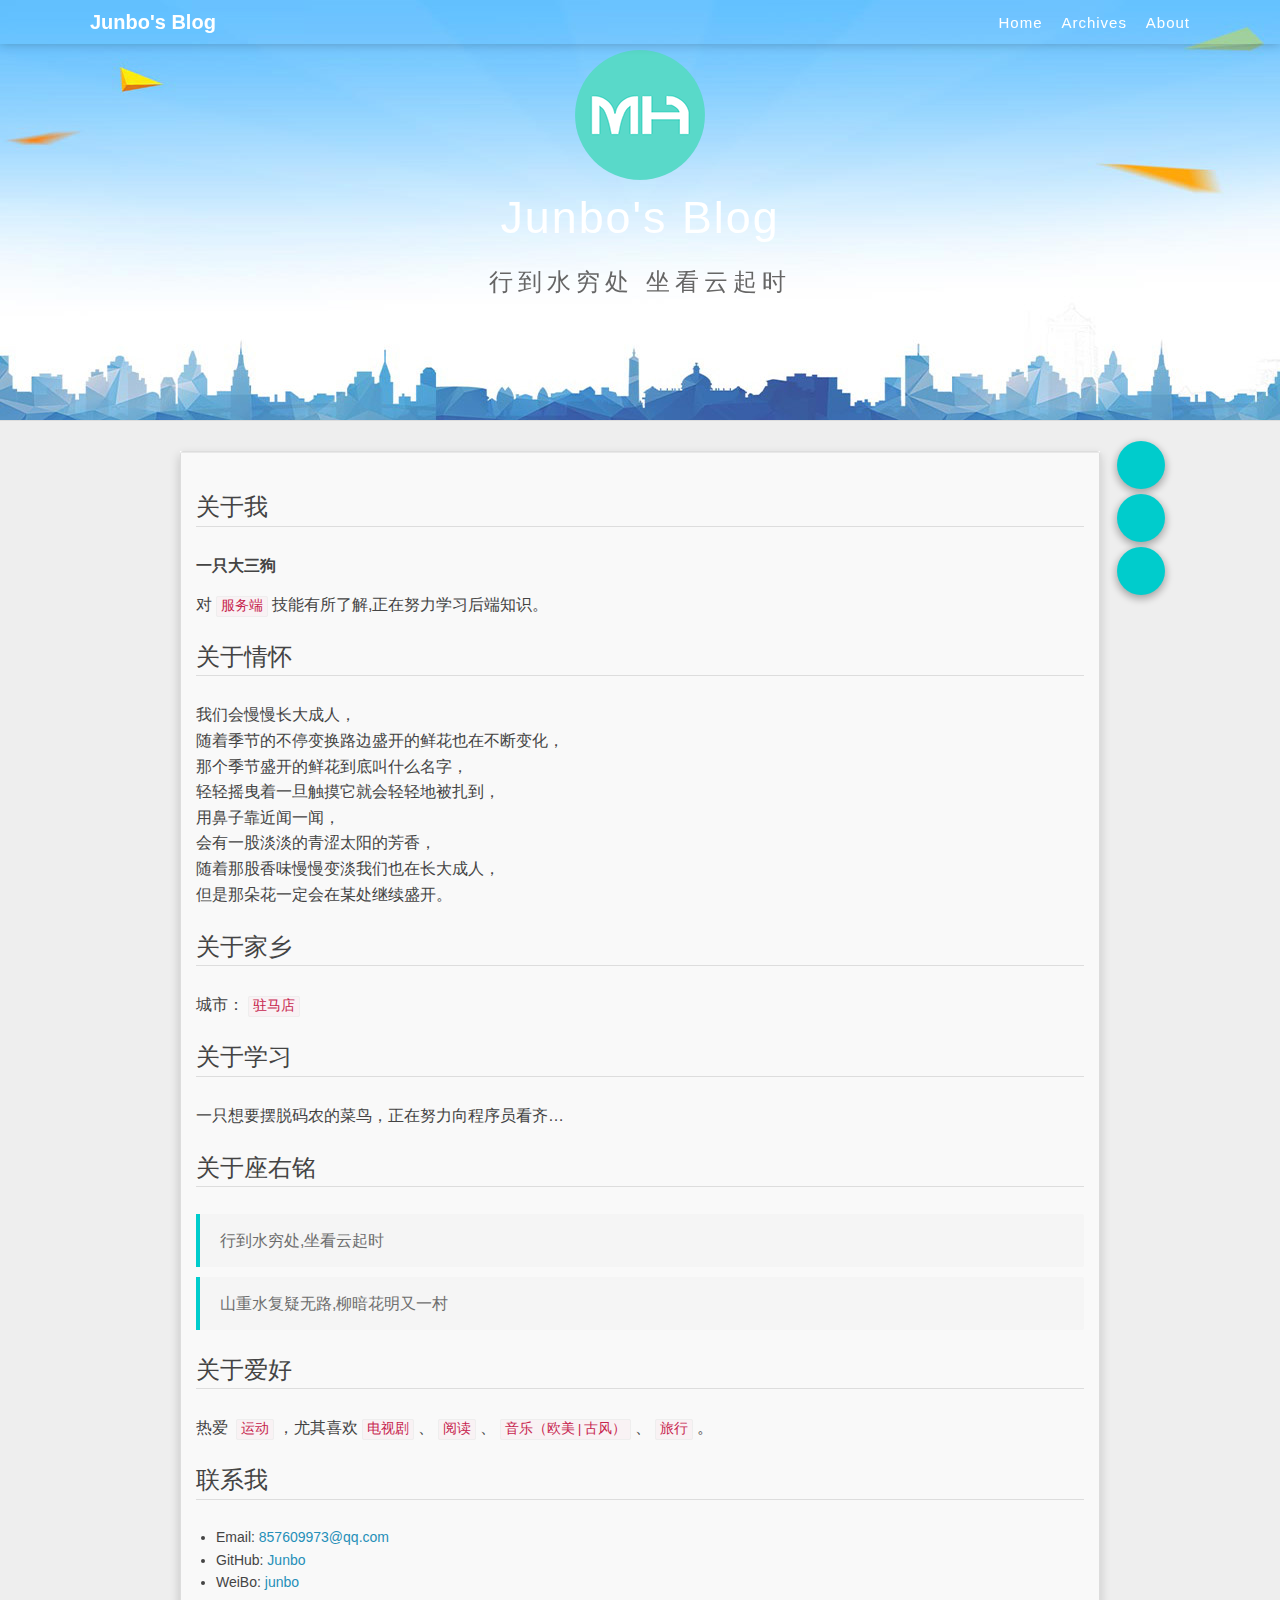
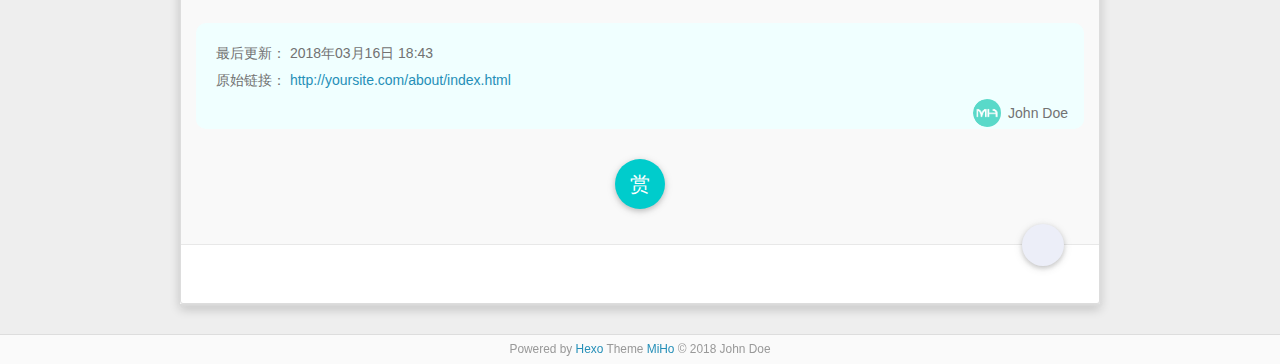
==== commit 002b0481: "Site updated: 2018-03-16 18:49:07" ====
--- a/about/index.html
+++ b/about/index.html
@@ -14,7 +14,7 @@
 <meta property="og:url" content="http://yoursite.com/about/index.html">
 <meta property="og:site_name" content="Hexo">
 <meta property="og:description" content="关于我一只大三狗   对服务端技能有所了解,正在努力学习后端知识。 关于情怀我们会慢慢长大成人，随着季节的不停变换路边盛开的鲜花也在不断变化，那个季节盛开的鲜花到底叫什么名字，轻轻摇曳着一旦触摸它就会轻轻地被扎到，用鼻子靠近闻一闻，会有一股淡淡的青涩太阳的芳香，随着那股香味慢慢变淡我们也在长大成人，但是那朵花一定会在某处继续盛开。 关于家乡城市：驻马店 关于学习一只想要摆脱码农的菜鸟，正在努力向程">
-<meta property="og:updated_time" content="2018-03-15T14:15:57.435Z">
+<meta property="og:updated_time" content="2018-03-16T10:43:12.332Z">
 <meta name="twitter:card" content="summary">
 <meta name="twitter:title" content="Hexo">
 <meta name="twitter:description" content="关于我一只大三狗   对服务端技能有所了解,正在努力学习后端知识。 关于情怀我们会慢慢长大成人，随着季节的不停变换路边盛开的鲜花也在不断变化，那个季节盛开的鲜花到底叫什么名字，轻轻摇曳着一旦触摸它就会轻轻地被扎到，用鼻子靠近闻一闻，会有一股淡淡的青涩太阳的芳香，随着那股香味慢慢变淡我们也在长大成人，但是那朵花一定会在某处继续盛开。 关于家乡城市：驻马店 关于学习一只想要摆脱码农的菜鸟，正在努力向程">
@@ -121,7 +121,6 @@
 </blockquote>
 <h3 id="关于爱好"><a href="#关于爱好" class="headerlink" title="关于爱好"></a>关于爱好</h3><p>热爱 <code>运动</code>，尤其喜欢<code>电视剧</code>、<code>阅读</code>、<code>音乐（欧美|古风）</code>、<code>旅行</code>。</p>
 <h3 id="联系我"><a href="#联系我" class="headerlink" title="联系我"></a>联系我</h3><ul>
-<li>Home: <a href="www.xiaoxiaojunbo.top">xiaoxiaojunbo.top</a></li>
 <li>Email:  <a href="mailto:857609973@qq.com" target="_blank" rel="noopener">857609973@qq.com</a></li>
 <li>GitHub: <a href="https://github.com/yizhixiaoxiao" target="_blank" rel="noopener">Junbo</a></li>
 <li>WeiBo:   <a href="https://weibo.com/3779550474/profile?rightmod=1&amp;wvr=6&amp;mod=personinfo&amp;is_all=1" target="_blank" rel="noopener">junbo</a></li>
@@ -129,7 +128,7 @@
 
             <div class="post-copyright">
     <div class="content">
-        <p>最后更新： 2018年03月15日 22:15</p>
+        <p>最后更新： 2018年03月16日 18:43</p>
         <p>原始链接： <a class="post-url" href="/about/index.html" title="">http://yoursite.com/about/index.html</a></p>
         <footer>
             <a href="http://yoursite.com">
